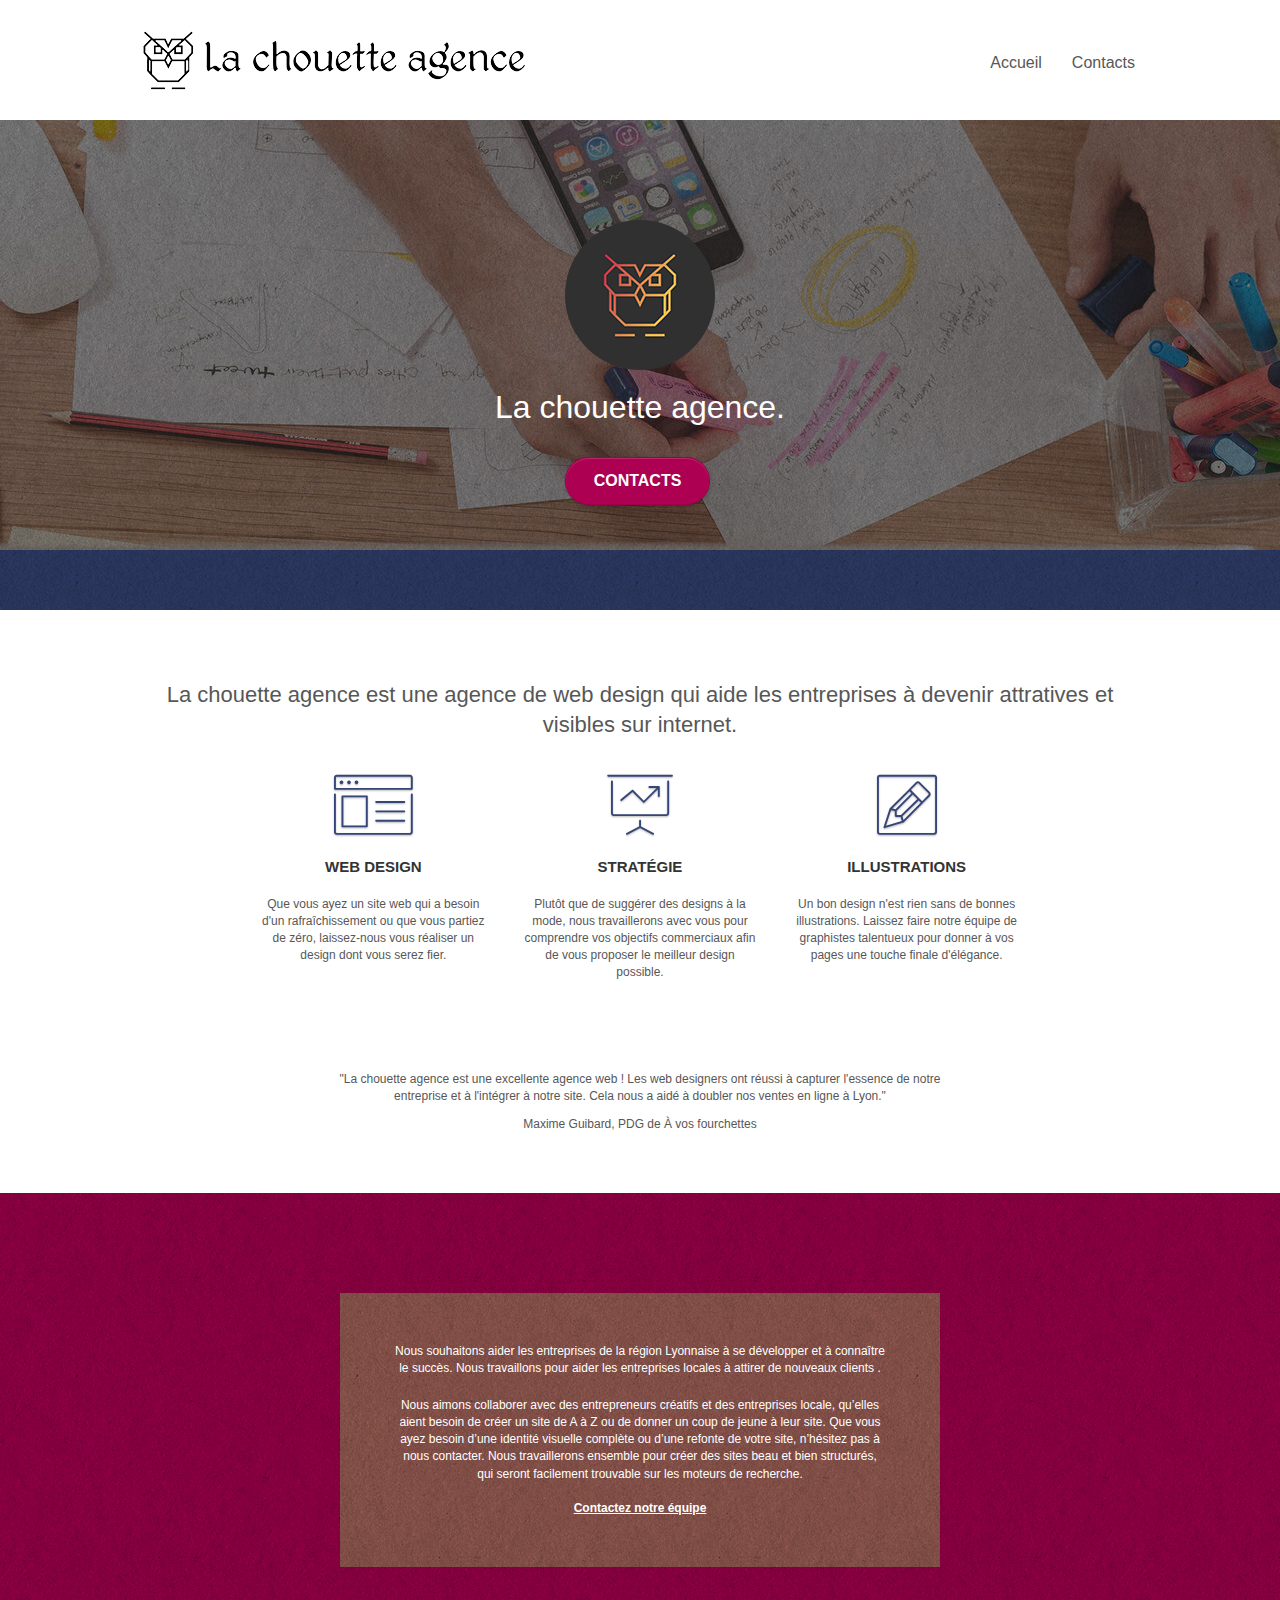
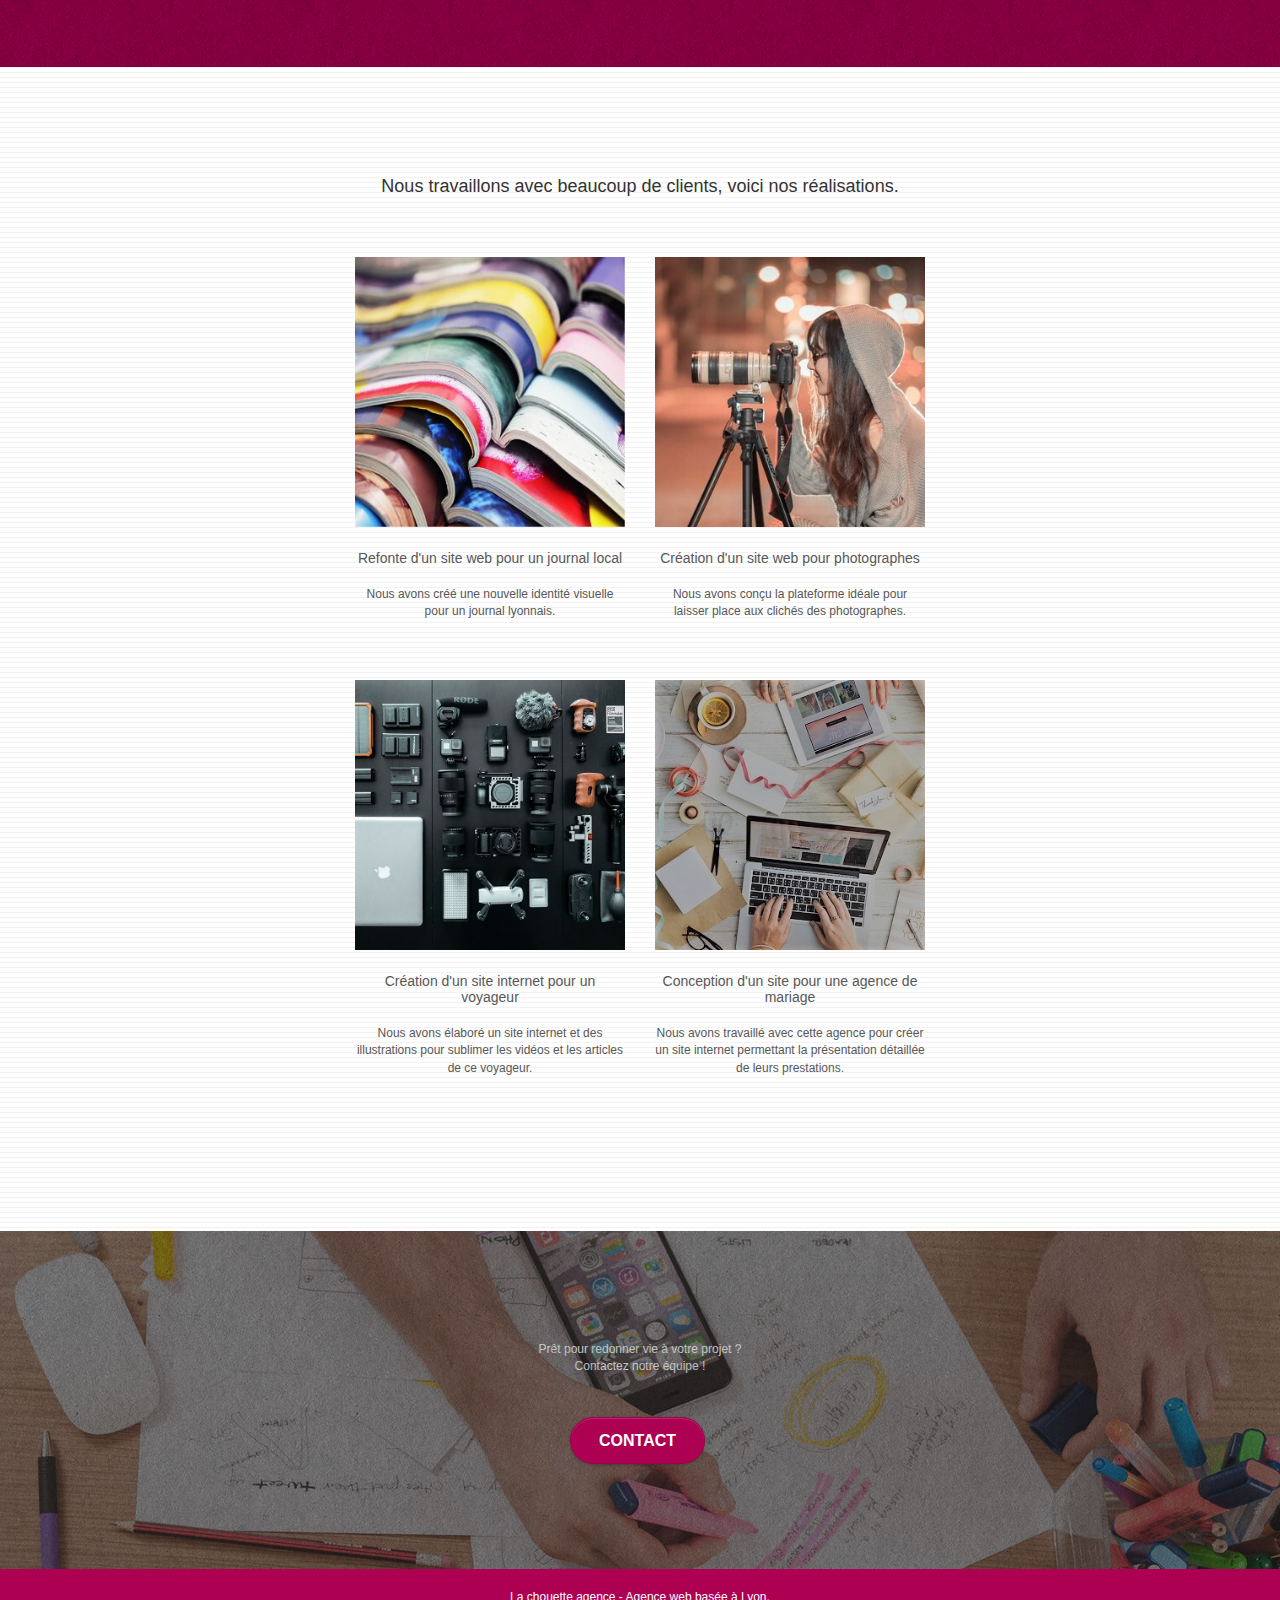
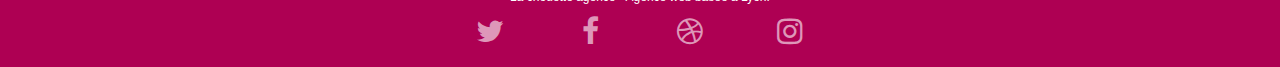
==== index.html @ a2ab17ca "Commit attribut role="button"" ====
<!doctype html>
<html lang="fr">
<head>
    <meta charset="utf-8">
    <meta name="description" content="La chouette agence est une agence de web design qui aide les entreprises à devenir attractives et visibles sur internet.">
    <meta name="viewport" content="width=device-width, initial-scale=1.0, viewport-fit=cover">
    <link rel="shortcut icon" type="image/png" href="favicon.jpg">
    <link rel="stylesheet" type="text/css" href="./css/bootstrap.css">
	<link rel="stylesheet" type="text/css" href="style.css">
	<link rel="stylesheet" type="text/css" href="./css/font-awesome.css">
	<link rel="stylesheet" type="text/css" href="./css/et-line.css">
    <title>La chouette agence</title>
</head>
<body>
<!-- Principal conteneur -->
<main class="page-container">
    
<!-- bloc-0 -->
<header class="bloc bgc-white l-bloc " id="bloc-0">
	<div class="container bloc-sm">

		<nav class="navbar row">
			<div class="navbar-header">
				<a class="navbar-brand" title="La chouette agence" href="index.html"><img src="img/la-chouette-agence.png" alt="Logo La chouette agence"/></a>
				<button id="nav-toggle" type="button" class="ui-navbar-toggle navbar-toggle" data-toggle="collapse" data-target=".navbar-1">
					<span class="sr-only">Toggle navigation</span><span class="icon-bar"></span><span class="icon-bar"></span><span class="icon-bar"></span>
				</button>
			</div>
			<div role="button" class="collapse navbar-collapse navbar-1 special-dropdown-nav">
				<ul class="site-navigation nav navbar-nav">
					<li>
						<a href="index.html">Accueil</a>
					</li>
					<li>
					</li>
					<li>
						<a href="page2.html">Contacts</a>
					</li>
				</ul>
			</div>
		</nav>
	</div>
</header>
<!-- bloc-0 END -->

<!-- bloc-1-presentation -->
<div class="bloc bgc-dark-slate-blue bg-banniere d-bloc bg-t-edge bloc-bg-texture texture-paper b-parallax" id="bloc-1-hero">
	<div class="container bloc-lg">
		<div class="row tight-width-whitespace">
			<div class="col-sm-12">
				<img src="img/logo.png" class="center-block image-resize-mode" alt="Logo coloré de la chouette agence"/>
				<h1 class="text-center hero-bloc-text tc-white">
					La chouette agence.
				</h1>
				<div class="text-center">
					<a href="page2.html" class="btn btn-lg btn-clean btn-rd cta-hero btn-atomic-tangerine" id="cta-hero">Contacts</a>
				</div>
			</div>
		</div>
	</div>
</div>
<!-- bloc-1-presentation END -->

<!-- bloc-2-services -->
<div class="bloc bgc-white l-bloc" id="bloc-2-services">
	<div class="container bloc-md">
		<div class="row">
			<div class="col-sm-12 text-center">
				<h2>La chouette agence est une agence de web design qui aide les entreprises à devenir attratives et visibles sur internet.</h2>
			</div>
		</div>
		<div class="row voffset-lg med-width-whitespace">
			<div class="col-sm-4">
				<div class="text-center">
					<span class="et-icon-browser sm-shadow icon-dark-slate-blue icons icon-lg"></span>
				</div>
				<h3 class="mg-md text-center">
					Web design
				</h3>
				<p class="text-center ">
					Que vous ayez un site web qui a besoin d'un rafraîchissement ou que vous partiez de zéro, laissez-nous vous réaliser un design dont vous serez fier.
				</p>
			</div>
			<div class="col-sm-4">
				<div class="text-center">
					<span class="et-icon-presentation sm-shadow icon-dark-slate-blue icons icon-lg"></span>
				</div>
				<h3 class="mg-md text-center">
					Stratégie
				</h3>
				<p class="text-center ">
					Plutôt que de suggérer des designs à la mode, nous travaillerons avec vous pour comprendre vos objectifs commerciaux afin de vous proposer le meilleur design possible.<br>
				</p>
			</div>
			<div class="col-sm-4">
				<div class="text-center">
					<span class="et-icon-edit sm-shadow icon-dark-slate-blue icons icon-lg"></span>
				</div>
				<h3 class="mg-md text-center">
					Illustrations
				</h3>
				<p class="text-center ">
					Un bon design n'est rien sans de bonnes illustrations. Laissez faire notre équipe de graphistes talentueux pour donner à vos pages une touche finale d'élégance.
				</p>
			</div>
		</div>
		<div class="row voffset-lg voffset">
			<div class="col-xs-12 col-md-8 col-md-offset-2 text-center">
				<p class="citation">"La chouette agence est une excellente agence web ! Les web designers ont réussi à capturer l'essence de notre entreprise et à l'intégrer à notre site. Cela nous a aidé à doubler nos ventes en ligne à Lyon."</p>
				<p>Maxime Guibard, PDG de À vos fourchettes</p>

			</div>
		</div>
	</div>
</div>
<!-- bloc-2-services END -->

<!-- bloc-3-what-i-do -->
<div class="bloc tc-white bgc-atomic-tangerine bg-presentation d-bloc bloc-bg-texture texture-paper b-parallax" id="bloc-3-what-i-do">
	<div class="container bloc-lg">
		<div class="row tight-width-whitespace black-background">
			<div class="col-sm-12">
				<p class="mg-md text-center tc-white">
					Nous souhaitons aider les entreprises de la région Lyonnaise à se développer et à connaître le succès. Nous travaillons pour aider les entreprises locales à attirer de nouveaux clients .<br>
				</p>
				<p class="text-center white">
					Nous aimons collaborer avec des entrepreneurs créatifs et des entreprises locale, qu’elles aient besoin de créer un site de A à Z ou de donner un coup de jeune à leur site. Que vous ayez besoin d’une identité visuelle complète ou d’une refonte de votre site, n’hésitez pas à nous contacter. Nous travaillerons ensemble pour créer des sites beau et bien structurés, qui seront facilement trouvable sur les moteurs de recherche. <br><br><a class="ltc-white bold-link" href="page2.html">Contactez notre équipe</a><br>
				</p>
			</div>
		</div>
	</div>
</div>
<!-- bloc-3-what-i-do END -->

<!-- bloc-4-portfolio -->
<div class="bloc bgc-white bg-lines-h2-bg bg-repeat l-bloc" id="bloc-4-portfolio">
	<div class="container bloc-lg">
		<div class="row">
			<div class="col-sm-12 text-center">
				<h4>Nous travaillons avec beaucoup de clients, voici nos réalisations.</h4>
			</div>
		</div>
		<div class="row tight-width-whitespace portfolio-row">
			<div class="col-sm-6">
				<a href="#" data-lightbox="img/1.jpg" data-gallery-id="gallery-1" data-caption="Refonte d'un site web pour un journal local" data-frame="snapshot-lb"><img src="img/1.jpg" alt="Livres les uns sur les autres" class="img-responsive portfolio-thumb" /></a>
				<h5 class="mg-md text-center">
					Refonte d'un site web pour un journal local
				</h5>
				<p class="text-center">
					Nous avons créé une nouvelle identité visuelle pour un journal lyonnais.
				</p>
			</div>
			<div class="col-sm-6">
				<a href="#" data-lightbox="img/2.jpg" data-gallery-id="gallery-1" data-caption="Création d'un site web pour photographes" data-frame="snapshot-lb"><img src="img/2.jpg" class="img-responsive portfolio-thumb" alt="Femme qui photograpie avec un appareil photo à pied" /></a>
				<h5 class="mg-md text-center">
					Création d'un site web pour photographes
				</h5>
				<p class="text-center">
					Nous avons conçu la plateforme idéale pour laisser place aux clichés des photographes.
				</p>
			</div>
		</div>
		<div class="row tight-width-whitespace portfolio-row">
			<div class="col-sm-6">
				<a href="#" data-lightbox="img/3.jpg" data-gallery-id="gallery-1" data-caption="Création d'un site internet pour un voyageur" data-frame="snapshot-lb"><img src="img/3.jpg" class="img-responsive portfolio-thumb" alt="Divers appareils numériques pour la photograpie et la vidéo"/></a>
				<h5 class="mg-md text-center">
					Création d'un site internet pour un voyageur
				</h5>
				<p class="text-center">
					Nous avons élaboré un site internet et des illustrations pour sublimer les vidéos et les articles de ce voyageur.
				</p>
			</div>
			<div class="col-sm-6">
				<a href="#" data-lightbox="img/4.jpg" data-gallery-id="gallery-1" data-caption="Conception d'un site pour une agence de mariage" data-frame="snapshot-lb"><img src="img/4.jpg" class="img-responsive portfolio-thumb" alt="Personnes qui réalise un site sur un ordinateur pour une agence de mariage" /></a>
				<h5 class="mg-md text-center">
					Conception d'un site pour une agence de mariage
				</h5>
				<p class="text-center">
					Nous avons travaillé avec cette agence pour créer un site internet permettant la présentation détaillée de leurs prestations.
				</p>
			</div>
		</div>
	</div>
</div>
<!-- bloc-4-portfolio END -->

<!-- bloc-5-cta -->
<div role="button" class="bloc bgc-dark-slate-blue bg-banniere d-bloc bloc-bg-texture texture-paper" id="bloc-5-cta">
	<div class="container bloc-lg">
		<div class="row">
			<p class="mg-md text-center tc-white">
				Prêt pour redonner vie à votre projet ?<br>Contactez notre équipe !
			</p>
			<div class="col-sm-12 text-center">
				<a href="page2.html" class="btn btn-atomic-tangerine btn-clean btn-rd btn-lg cta-hero">Contact</a>
			</div>
		</div>
	</div>
</div>
<!-- bloc-5-cta END -->

<!-- Footer - bloc-8 -->
<footer class="bloc bgc-atomic-tangerine d-bloc" id="bloc-8">
	<div class="container bloc-sm">
		<div class="row">
			<div class="col-sm-12">
				<p class="text-center white">
					La chouette agence - Agence web basée à Lyon.<br>
				</p>
				<div class="row row-no-gutters social">
					<div class="col-sm-3">
						<div class="text-center">
							<a title="twitter" class="social" href="index.html"><span class="fa fa-twitter icon-md"></span></a>
						</div>
					</div>
					<div class="col-sm-3">
						<div class="text-center">
							<a title="Facebook" class="social" href="index.html"><span class="fa fa-facebook icon-md"></span></a>
						</div>
					</div>
					<div class="col-sm-3">
						<div class="text-center">
							<a title="Dribbble" class="social" href="index.html"><span class="fa fa-dribbble icon-md"></span></a>
						</div>
					</div>
					<div class="col-sm-3">
						<div class="text-center">
							<a title="Instagram" class="social" href="index.html"><span class="fa fa-instagram icon-md"></span></a>
						</div>
					</div>
				</div>
			</div>
		</div>
	</div>
</footer>
<!-- Footer - bloc-8 END -->

</main>
<!-- Principal conteneur END -->
	<script src="./js/jquery-2.1.0.js"></script>
	<script src="./js/bootstrap.js"></script>
	<script src="./js/blocs.js"></script>
	<script src="./js/jquery.touchSwipe.js" defer></script>
	<script src="./js/gmaps.js"></script>    

</body>


</html>
---- style.css ----
body {
    margin: 0;
    padding: 0;
    background: #FFF;
    overflow-x: hidden;
    -webkit-font-smoothing: antialiased;
    -moz-osx-font-smoothing: grayscale;
}

a,
button {
    transition: all .3s ease-in-out;
    outline: none!important;
}

a:hover {
    text-decoration: none;
    cursor: pointer;
}

#page-loading-blocs-notifaction {
    position: fixed;
    top: 0;
    bottom: 0;
    width: 100%;
    z-index: 100000;
    background: #FFFFFF url("img/pageload-spinner.gif") no-repeat center center;
}

.bloc {
    width: 100%;
    clear: both;
    background: 50% 50% no-repeat;
    padding: 0 50px;
    -webkit-background-size: cover;
    -moz-background-size: cover;
    -o-background-size: cover;
    background-size: cover;
    position: relative;
}

.bloc .container {
    padding-left: 0;
    padding-right: 0;
}

.bloc-lg {
    padding: 100px 50px;
}

.bloc-md {
    padding: 50px;
}

.bloc-sm {
    padding: 20px 50px;
}

.bg-center,
.bg-l-edge,
.bg-r-edge,
.bg-t-edge,
.bg-b-edge,
.bg-tl-edge,
.bg-bl-edge,
.bg-tr-edge,
.bg-br-edge,
.bg-repeat {
    -webkit-background-size: auto!important;
    -moz-background-size: auto!important;
    -o-background-size: auto!important;
    background-size: auto!important;
}

.bg-repeat {
    background: repeat;
}

.bg-t-edge {
    background: top no-repeat;
}

.bloc-bg-texture::before {
    content: "";
    background-size: 2px 2px;
    position: absolute;
    top: 0;
    bottom: 0;
    left: 0;
    right: 0;
}

.texture-paper::before {
    background: url("img/texture-paper.png");
    background-size: 280px 280px;
}

.b-parallax {
    background-attachment: fixed;
}

.d-bloc {
    color: rgba(255, 255, 255, .7);
}

.d-bloc button:hover {
    color: rgba(255, 255, 255, .9);
}

.d-bloc .icon-round,
.d-bloc .icon-square,
.d-bloc .icon-rounded,
.d-bloc .icon-semi-rounded-a,
.d-bloc .icon-semi-rounded-b {
    border-color: rgba(255, 255, 255, .9);
}

.d-bloc .divider-h span {
    border-color: rgba(255, 255, 255, .2);
}

.d-bloc .a-btn,
.d-bloc .navbar a,
.d-bloc .navbar-brand,
.d-bloc a .icon-sm,
.d-bloc a .icon-md,
.d-bloc a .icon-lg,
.d-bloc a .icon-xl,
.d-bloc h1 a,
.d-bloc h2 a,
.d-bloc h3 a,
.d-bloc h4 a,
.d-bloc h5 a,
.d-bloc h6 a,
.d-bloc p a {
    color: rgba(255, 255, 255, .6);
}

.d-bloc .a-btn:hover,
.d-bloc .navbar a:hover,
.d-bloc .navbar-brand:hover,
.d-bloc a:hover .icon-sm,
.d-bloc a:hover .icon-md,
.d-bloc a:hover .icon-lg,
.d-bloc a:hover .icon-xl,
.d-bloc h1 a:hover,
.d-bloc h2 a:hover,
.d-bloc h3 a:hover,
.d-bloc h4 a:hover,
.d-bloc h5 a:hover,
.d-bloc h6 a:hover,
.d-bloc p a:hover {
    color: rgba(255, 255, 255, 1);
}

.d-bloc .navbar-toggle .icon-bar {
    background: rgba(255, 255, 255, 1);
}

.d-bloc .btn-wire,
.d-bloc .btn-wire:hover {
    color: rgba(255, 255, 255, 1);
    border-color: rgba(255, 255, 255, 1);
}

.d-bloc .panel {
    color: rgba(0, 0, 0, .5);
}

.d-bloc .panel button:hover {
    color: rgba(0, 0, 0, .7);
}

.d-bloc .panel icon {
    border-color: rgba(0, 0, 0, .7);
}

.d-bloc .panel .divider-h span {
    border-color: rgba(0, 0, 0, .1);
}

.d-bloc .panel .a-btn {
    color: rgba(0, 0, 0, .6);
}

.d-bloc .panel .a-btn:hover {
    color: rgba(0, 0, 0, 1);
}

.d-bloc .panel .btn-wire,
.d-bloc .panel .btn-wire:hover {
    color: rgba(0, 0, 0, .7);
    border-color: rgba(0, 0, 0, .3);
}

.d-bloc .panel,
.l-bloc {
    color: rgba(0, 0, 0, .5);
}

.d-bloc .panel button:hover,
.l-bloc button:hover {
    color: rgba(0, 0, 0, .7);
}

.l-bloc .icon-round,
.l-bloc .icon-square,
.l-bloc .icon-rounded,
.l-bloc .icon-semi-rounded-a,
.l-bloc .icon-semi-rounded-b {
    border-color: rgba(0, 0, 0, .7);
}

.d-bloc .panel .divider-h span,
.l-bloc .divider-h span {
    border-color: rgba(0, 0, 0, .1);
}

.d-bloc .panel .a-btn,
.l-bloc .a-btn,
.l-bloc .navbar a,
.l-bloc .navbar-brand,
.l-bloc a .icon-sm,
.l-bloc a .icon-md,
.l-bloc a .icon-lg,
.l-bloc a .icon-xl,
.l-bloc h1 a,
.l-bloc h2 a,
.l-bloc h3 a,
.l-bloc h4 a,
.l-bloc h5 a,
.l-bloc h6 a,
.l-bloc p a {
    color: rgba(0, 0, 0, .6);
}

.d-bloc .panel .a-btn:hover,
.l-bloc .a-btn:hover,
.l-bloc .navbar a:hover,
.l-bloc .navbar-brand:hover,
.l-bloc a:hover .icon-sm,
.l-bloc a:hover .icon-md,
.l-bloc a:hover .icon-lg,
.l-bloc a:hover .icon-xl,
.l-bloc h1 a:hover,
.l-bloc h2 a:hover,
.l-bloc h3 a:hover,
.l-bloc h4 a:hover,
.l-bloc h5 a:hover,
.l-bloc h6 a:hover,
.l-bloc p a:hover {
    color: rgba(0, 0, 0, 1);
}

.l-bloc .navbar-toggle .icon-bar {
    color: rgba(0, 0, 0, .6);
}

.d-bloc .panel .btn-wire,
.d-bloc .panel .btn-wire:hover,
.l-bloc .btn-wire,
.l-bloc .btn-wire:hover {
    color: rgba(0, 0, 0, .7);
    border-color: rgba(0, 0, 0, .3);
}

.voffset {
    margin-top: 30px;
}

.voffset-lg {
    margin-top: 80px;
}

.row-no-gutters {
    margin-right: 0;
    margin-left: 0;
}

.row.row-no-gutters > [class^="col-"],
.row.row-no-gutters > [class*=" col-"] {
    padding-right: 0;
    padding-left: 0;
}

#bloc-1-hero h1 {
    font-size: 32px;
}

.navbar {
    margin-bottom: 0;
    z-index: 1;
}

.navbar-brand {
    height: auto;
    padding: 3px 15px;
    font-size: 25px;
    font-weight: normal;
    font-weight: 600;
    line-height: 44px;
}

.navbar-brand img {
    max-height: 200px;
    margin: 0 5px 0 0;
    display: inline;
}

.navbar-brand img[src$=svg] {
    min-width: 100px;
}

.nav-center .navbar-brand img {
    margin: 0;
}

.navbar .nav {
    padding-top: 2px;
    margin-right: -16px;
    float: right;
    z-index: 1;
}

.nav > li {
    float: left;
    margin-top: 4px;
    font-size: 16px;
}

.navbar-nav .open .dropdown-menu > li > a {
    text-align: inherit;
}

.nav > li a:hover,
.nav > li a:focus {
    background: transparent;
}

.navbar-toggle {
    margin: 10px 10px 0 0;
    border: 0px;
}

.navbar-toggle:hover {
    background: transparent!important;
}

.navbar-toggle .icon-bar {
    background-color: rgba(0, 0, 0, .5);
    width: 26px;
}

.nav-invert .navbar .nav {
    float: left;
}

.nav-invert .navbar-header,
.nav-invert .navbar-brand {
    float: right;
    position: relative;
    z-index: 2;
}

@media (min-width: 768px) {
    .site-navigation {
        position: absolute;
        top: 50%;
        right: 20px;
        transform: translate(0, -50%);
        -webkit-transform: translateY(-50%);
    }
    .nav > li .dropdown-menu a,
    .nav > li .dropdown-menu a:hover {
        color: #484848;
    }
    .nav-invert .site-navigation {
        left: 0;
        right: 0;
    }
    .nav-center {
        text-align: center;
    }
    .nav-center .navbar-header {
        width: 100%;
    }
    .nav-center .navbar-header,
    .nav-center .navbar-brand,
    .nav-center .nav > li {
        float: none;
        display: inline-block;
    }
    .nav-center .site-navigation {
        position: relative;
        width: 100%;
        right: 0;
        margin-right: 0px;
        margin-top: 20px;
    }
    .nav-center.mini-nav .navbar-toggle {
        float: none;
        margin: 10px auto 0;
    }
}

.nav > li > .dropdown a {
    background: none!important;
    display: block;
    padding: 14px 15px;
}

nav .caret {
    margin: 0 5px;
}

.dropdown-menu .dropdown-menu {
    top: -8px;
    left: 100%;
}

.dropdown-menu .dropmenu-flow-right {
    top: 100%;
    left: 0;
    margin-left: -1px;
    border-top-left-radius: 0;
    border-top-right-radius: 0;
}

.dropdown-menu .dropdown span {
    border: 4px solid black;
    border-top-color: transparent;
    border-right-color: transparent;
    border-bottom-color: transparent;
    margin: 6px -5px 0 0!important;
    float: right;
}

.mg-md {
    margin-top: 10px;
    margin-bottom: 20px;
}

.mg-lg {
    margin-top: 10px;
    margin-bottom: 40px;
}

.btn {
    margin: 0 5px 5px 0;
}

.btn.pull-right {
    margin: 0 0 5px 5px;
}

.btn-d,
.btn-d:hover,
.btn-d:focus {
    color: #FFF;
    background: rgba(0, 0, 0, .3);
}

button {
    outline: none!important;
}

.btn-rd {
    border-radius: 40px;
}

.btn-clean {
    border: 1px solid rgba(0, 0, 0, .08);
    border-bottom-color: rgba(0, 0, 0, .1);
    text-shadow: 0 1px 0 rgba(0, 0, 1, .1);
    box-shadow: 0 1px 3px rgba(0, 0, 1, .25), inset 0 1px 0 0 rgba(255, 255, 255, .15);
}

.icon-md {
    font-size: 30px!important;
}

.icon-lg {
    font-size: 60px!important;
}

.sm-shadow {
    text-shadow: 0 1px 2px rgba(0, 0, 0, .3);
}

.panel-sq,
.panel-sq .panel-heading,
.panel-sq .panel-footer {
    border-radius: 0;
}

.panel-rd {
    border-radius: 30px;
}

.panel-rd .panel-heading {
    border-radius: 29px 29px 0 0;
}

.panel-rd .panel-footer {
    border-radius: 0 0 29px 29px;
}

.form-control {
    border-color: rgba(0, 0, 0, .1);
    box-shadow: none;
}

.scrollToTop {
    width: 40px;
    height: 40px;
    position: fixed;
    bottom: 20px;
    right: 20px;
    opacity: 0;
    z-index: 500;
    transition: all .3s ease-in-out;
}

.scrollToTop span {
    margin-top: 6px;
}

.showScrollTop {
    font-size: 14px;
    opacity: 1;
}

a[data-lightbox] {
    position: relative;
    display: block;
    text-align: center;
}

a[data-lightbox]:hover::before {
    content: "+";
    font-family: "HelveticaNeue-Light", "Helvetica Neue Light", "Helvetica Neue", Helvetica, Arial;
    font-display: swap;
    font-size: 32px;
    width: 50px;
    height: 50px;
    margin-left: -25px;
    border-radius: 50%;
    background: rgba(0, 0, 0, .6);
    color: #FFF;
    font-weight: 100;
    z-index: 1;
    position: absolute;
    top: 50%;
    transform: translateY(-50%);
    -webkit-transform: translateY(-50%);
}

a[data-lightbox]:hover img {
    opacity: 0.6;
    -webkit-animation-fill-mode: none;
    animation-fill-mode: none;
}

#lightbox-modal {
    display: flex;
    align-items: center;
}

#lightbox-modal .modal-dialog {
    width: 90%;
    max-width: 900px;
    margin: 0 auto 0;
}

#lightbox-modal .modal-dialog img {
    max-height: 90vh;
    margin: 0 auto;
}

.lightbox-caption {
    padding: 20px;
    color: #FFF;
    background: rgba(0, 0, 0, .5);
    position: absolute;
    left: 15px;
    right: 15px;
    bottom: 5px;
}

.close-lightbox {
    color: #FFF;
    font-size: 30px;
    position: absolute;
    top: 20px;
    right: 20px;
    z-index: 20;
    background: rgba(0, 0, 0, .5);
    border: none;
    line-height: 30px;
    padding: 0 9px 5px;
    opacity: 0.3;
}

.close-lightbox:hover,
.next-lightbox:hover,
.prev-lightbox:hover {
    opacity: 1.0;
    color: #FFF;
}

.next-lightbox,
.prev-lightbox {
    font-size: 20px;
    color: rgba(255, 255, 255, .9);
    background: rgba(0, 0, 0, .5);
    transition: all .2s ease-in-out;
    position: absolute;
    top: 45%;
    z-index: 1;
    opacity: 0.4;
}

.next-lightbox {
    padding: 6px 8px 1px 13px;
    right: 25px;
}

.prev-lightbox {
    padding: 6px 13px 1px 10px;
    left: 25px;
}

.snapshot-lb .modal-body {
    padding-bottom: 45px;
}

.snapshot-lb .lightbox-caption {
    padding: 0;
    color: rgba(0, 0, 0, .5);
    background: none;
}

h1,
h2,
h3,
h4,
h5,
h6,
p,
label,
.btn,
a {
    font-family: "helvetica";
    font-display: swap;
    font-weight: 400;
    color: #575757!important;
}

.container {
    max-width: 1000px;
}

.hero-bloc-text {
    font-size: 38px;
}

.hero-bloc-text-sub {
    font-size: 36px;
}

.statement-bloc-text {
    line-height: 26px;
    font-style: italic;
    font-size: 20px;
    text-align: center;
    font-weight: lighter;
    max-width: 520px;
    margin: auto auto auto auto;
}

p {
    font-size: 12px;
}

.tight-width-whitespace {
    max-width: 600px;
    margin: auto auto auto auto;
}

.h1 {
    font-size: 20px;
    font-family: "Open Sans";
    font-display: swap;
}

.cta-hero {
    margin-top: 22px;
    color: #FFFFFF!important;
    text-transform: uppercase;
    padding: 12px 28px 12px 28px;
    font-size: 16px;
    font-weight: 700;
}

.social {
    max-width: 400px;
    margin: auto;
}

h2 {
    font-size: 22px;
    line-height: 1.4em;
}

h3 {
    font-size: 15px;
    text-transform: uppercase;
    font-weight: 700;
    color: #333333!important;
}

.med-width-whitespace {
    max-width: 800px;
    margin: auto auto auto auto;
    box-shadow: 0px 0px 0px #000000;
}

h1 {
    color: #333333!important;
}

h4 {
    color: #333333!important;
}

.icons {
    margin-bottom: 14px;
    margin-top: 24px;
}

.white {
    color: #FFFFFF!important;
}

.portfolio-thumb {
    margin-bottom: 24px;
}

.portfolio-row {
    margin-bottom: 44px;
    margin-top: 50px;
}

.avatar {
    box-shadow: 0px 4px 9px rgba(0, 0, 0, 0.3);
}

.black-background {
    background-color: rgba(165, 147, 99, 0.7);
    padding: 40px 40px 40px 40px;
}

.bold-link {
    font-weight: 900;
    text-decoration: underline!important;
}

.bgc-white {
    background-color: #FFFFFF;
}

.bgc-dark-slate-blue {
    background-color: #364577;
}

.bgc-atomic-tangerine {
    background-color: #AE0053;
}

.tc-white {
    color: #FFFFFF!important;
}

.btn-atomic-tangerine {
    background: #AE0053;
    color: #FFFFFF!important;
}

.btn-atomic-tangerine:hover {
    background: #83003F!important;
    color: #FFFFFF!important;
}

.ltc-white {
    color: #FFFFFF!important;
}

.ltc-white:hover {
    color: #cccccc!important;
}

.ltc-atomic-tangerine {
    color: #F3976C!important;
}

.ltc-atomic-tangerine:hover {
    color: #c27956!important;
}

.icon-dark-slate-blue {
    color: #364577!important;
    border-color: #364577!important;
}

.bg-dots-bg {
    background-image: url("img/dots-bg.png");
}

.bg-lines-h2-bg {
    background-image: url("img/lines-h2-bg.png");
}

.bg-banniere {
    background-image: url("img/la-chouette-agence-banniere.jpg");
}

.bg-presentation {
    background-image: url("img/image-de-presentation.jpg");
}

@media (max-width: 1024px) {
    .bloc {
        padding-left: 20px;
        padding-right: 20px;
    }
    .bloc.full-width-bloc,
    .bloc-tile-2.full-width-bloc .container,
    .bloc-tile-3.full-width-bloc .container,
    .bloc-tile-4.full-width-bloc .container {
        padding-left: 0;
        padding-right: 0;
    }
}

@media (max-width: 992px) and (min-width: 768px) {
    .navbar .nav {
        max-width: 80%
    }
    .nav-center.navbar .nav {
        max-width: 100%
    }
}

@media only screen and (min-device-width: 768px) and (max-device-width: 1024px) and (orientation: landscape) {
    .b-parallax {
        background-attachment: scroll;
    }
}

@media only screen and (min-device-width: 1024px) and (max-device-width: 1366px) and (-webkit-min-device-pixel-ratio: 1.5) {
    .b-parallax {
        background-attachment: scroll;
    }
}

@media (max-width: 991px) {
    .container {
        width: 100%;
    }
    .b-parallax {
        background-attachment: scroll;
    }
    .page-container,
    #hero-bloc {
        overflow-x: hidden;
        position: relative;
    }
    .bloc {
        padding-left: constant(safe-area-inset-left);
        padding-right: constant(safe-area-inset-right);
    }
    .bloc-group,
    .bloc-group .bloc {
        display: block;
        width: 100%;
    }
    .bloc-fill-screen .fill-bloc-top-edge,
    .bloc-fill-screen .fill-bloc-bottom-edge {
        padding: 0 20px;
        padding-left: constant(safe-area-inset-left);
        padding-right: constant(safe-area-inset-right);
    }
}

@media (max-width: 767px) {
    .page-container {
        overflow-x: hidden;
        position: relative;
    }
    h1,
    h2,
    h3,
    h4,
    h5,
    h6,
    p,
    #disqus_thread {
        padding-left: 10px!important;
        padding-right: 10px!important;
    }
    .b-parallax {
        background-attachment: scroll;
    }
    .navbar .nav {
        padding-top: 0;
        border-top: 1px solid rgba(0, 0, 0, .2);
        float: none!important;
    }
    .navbar.row {
        margin-left: 0;
        margin-right: 0;
    }
    .site-navigation {
        position: inherit;
        transform: none;
        -webkit-transform: none;
        -ms-transform: none;
    }
    .nav > li {
        margin-top: 0;
        border-bottom: 1px solid rgba(0, 0, 0, .1);
        background: rgba(0, 0, 0, .05);
        text-align: left;
        padding-left: 15px;
        width: 100%;
    }
    .nav > li:hover {
        background: rgba(0, 0, 0, .08);
    }
    .dropdown .dropdown a .caret {
        float: none;
        margin: 5px 0 0 10px!important;
        border: 4px solid black;
        border-bottom-color: transparent;
        border-right-color: transparent;
        border-left-color: transparent;
    }
    #hero-bloc .navbar .nav {
        background: rgba(0, 0, 0, .8);
    }
    #hero-bloc .navbar .nav a {
        color: rgba(255, 255, 255, .6);
    }
    .hero {
        padding: 50px 0;
    }
    .hero-nav {
        left: -1px;
        right: -1px;
    }
    .navbar-collapse {
        padding: 0;
        overflow-x: hidden;
        -webkit-box-shadow: none;
        box-shadow: none;
    }
    .navbar-brand img {
        max-height: 40px;
        width: auto;
    }
    .nav-invert .navbar-header {
        float: none;
        width: 100%;
    }
    .nav-invert .navbar-toggle {
        float: left;
        margin-left: 10px;
    }
    .bloc {
        padding-left: 0;
        padding-right: 0;
    }
    .bloc-xxl,
    .bloc-xl,
    .bloc-lg {
        padding: 40px 0;
    }
    .bloc-sm,
    .bloc-md {
        padding-left: 0;
        padding-right: 0;
    }
    .bloc-tile-2 .container,
    .bloc-tile-3 .container,
    .bloc-tile-4 .container,
    .bloc-fill-screen .fill-bloc-top-edge,
    .bloc-fill-screen .fill-bloc-bottom-edge {
        padding-left: 0;
        padding-right: 0;
    }
    .a-block {
        padding: 0 10px;
    }
    .btn-dwn {
        display: none;
    }
    .voffset {
        margin-top: 5px;
    }
    .voffset-md {
        margin-top: 20px;
    }
    .voffset-lg {
        margin-top: 30px;
    }
    form {
        padding: 5px;
    }
    .close-lightbox {
        display: inline-block;
    }
    .blocsapp-device-iphone5 {
        background-size: 216px 425px;
        padding-top: 60px;
        width: 216px;
        height: 425px;
    }
    .blocsapp-device-iphone5 img {
        width: 180px;
        height: 320px;
    }
}

@media (max-width: 400px) {
    .bloc {
        padding-left: 0;
        padding-right: 0;
    }
}

@media (max-width: 767px) {
    .bloc-mob-center-text {
        text-align: center;
    }
}
---- css/et-line.css ----
@font-face {
    font-family: et-line;
    src: url(../fonts/et-line.eot);
    src: url(../fonts/et-line.eot?#iefix) format('embedded-opentype'), url(../fonts/et-line.woff) format('woff'), url(../fonts/et-line.ttf) format('truetype'), url(../fonts/et-line.svg#et-line) format('svg');
    font-weight: 400;
    font-style: normal
}

.et-icon-adjustments,
.et-icon-alarmclock,
.et-icon-anchor,
.et-icon-aperture,
.et-icon-attachment,
.et-icon-bargraph,
.et-icon-basket,
.et-icon-beaker,
.et-icon-bike,
.et-icon-book-open,
.et-icon-briefcase,
.et-icon-browser,
.et-icon-calendar,
.et-icon-camera,
.et-icon-caution,
.et-icon-chat,
.et-icon-circle-compass,
.et-icon-clipboard,
.et-icon-clock,
.et-icon-cloud,
.et-icon-compass,
.et-icon-desktop,
.et-icon-dial,
.et-icon-document,
.et-icon-documents,
.et-icon-download,
.et-icon-dribbble,
.et-icon-edit,
.et-icon-envelope,
.et-icon-expand,
.et-icon-facebook,
.et-icon-flag,
.et-icon-focus,
.et-icon-gears,
.et-icon-genius,
.et-icon-gift,
.et-icon-global,
.et-icon-globe,
.et-icon-googleplus,
.et-icon-grid,
.et-icon-happy,
.et-icon-hazardous,
.et-icon-heart,
.et-icon-hotairballoon,
.et-icon-hourglass,
.et-icon-key,
.et-icon-laptop,
.et-icon-layers,
.et-icon-lifesaver,
.et-icon-lightbulb,
.et-icon-linegraph,
.et-icon-linkedin,
.et-icon-lock,
.et-icon-magnifying-glass,
.et-icon-map,
.et-icon-map-pin,
.et-icon-megaphone,
.et-icon-mic,
.et-icon-mobile,
.et-icon-newspaper,
.et-icon-notebook,
.et-icon-paintbrush,
.et-icon-paperclip,
.et-icon-pencil,
.et-icon-phone,
.et-icon-picture,
.et-icon-pictures,
.et-icon-piechart,
.et-icon-presentation,
.et-icon-pricetags,
.et-icon-printer,
.et-icon-profile-female,
.et-icon-profile-male,
.et-icon-puzzle,
.et-icon-quote,
.et-icon-recycle,
.et-icon-refresh,
.et-icon-ribbon,
.et-icon-rss,
.et-icon-sad,
.et-icon-scissors,
.et-icon-scope,
.et-icon-search,
.et-icon-shield,
.et-icon-speedometer,
.et-icon-strategy,
.et-icon-streetsign,
.et-icon-tablet,
.et-icon-target,
.et-icon-telescope,
.et-icon-toolbox,
.et-icon-tools,
.et-icon-tools-2,
.et-icon-trophy,
.et-icon-tumblr,
.et-icon-twitter,
.et-icon-upload,
.et-icon-video,
.et-icon-wallet,
.et-icon-wine {
    font-family: et-line;
    speak: none;
    font-style: normal;
    font-weight: 400;
    font-variant: normal;
    text-transform: none;
    line-height: 1;
    -webkit-font-smoothing: antialiased;
    -moz-osx-font-smoothing: grayscale;
    display: inline-block
}

.et-icon-mobile:before {
    content: "\e000"
}

.et-icon-laptop:before {
    content: "\e001"
}

.et-icon-desktop:before {
    content: "\e002"
}

.et-icon-tablet:before {
    content: "\e003"
}

.et-icon-phone:before {
    content: "\e004"
}

.et-icon-document:before {
    content: "\e005"
}

.et-icon-documents:before {
    content: "\e006"
}

.et-icon-search:before {
    content: "\e007"
}

.et-icon-clipboard:before {
    content: "\e008"
}

.et-icon-newspaper:before {
    content: "\e009"
}

.et-icon-notebook:before {
    content: "\e00a"
}

.et-icon-book-open:before {
    content: "\e00b"
}

.et-icon-browser:before {
    content: "\e00c"
}

.et-icon-calendar:before {
    content: "\e00d"
}

.et-icon-presentation:before {
    content: "\e00e"
}

.et-icon-picture:before {
    content: "\e00f"
}

.et-icon-pictures:before {
    content: "\e010"
}

.et-icon-video:before {
    content: "\e011"
}

.et-icon-camera:before {
    content: "\e012"
}

.et-icon-printer:before {
    content: "\e013"
}

.et-icon-toolbox:before {
    content: "\e014"
}

.et-icon-briefcase:before {
    content: "\e015"
}

.et-icon-wallet:before {
    content: "\e016"
}

.et-icon-gift:before {
    content: "\e017"
}

.et-icon-bargraph:before {
    content: "\e018"
}

.et-icon-grid:before {
    content: "\e019"
}

.et-icon-expand:before {
    content: "\e01a"
}

.et-icon-focus:before {
    content: "\e01b"
}

.et-icon-edit:before {
    content: "\e01c"
}

.et-icon-adjustments:before {
    content: "\e01d"
}

.et-icon-ribbon:before {
    content: "\e01e"
}

.et-icon-hourglass:before {
    content: "\e01f"
}

.et-icon-lock:before {
    content: "\e020"
}

.et-icon-megaphone:before {
    content: "\e021"
}

.et-icon-shield:before {
    content: "\e022"
}

.et-icon-trophy:before {
    content: "\e023"
}

.et-icon-flag:before {
    content: "\e024"
}

.et-icon-map:before {
    content: "\e025"
}

.et-icon-puzzle:before {
    content: "\e026"
}

.et-icon-basket:before {
    content: "\e027"
}

.et-icon-envelope:before {
    content: "\e028"
}

.et-icon-streetsign:before {
    content: "\e029"
}

.et-icon-telescope:before {
    content: "\e02a"
}

.et-icon-gears:before {
    content: "\e02b"
}

.et-icon-key:before {
    content: "\e02c"
}

.et-icon-paperclip:before {
    content: "\e02d"
}

.et-icon-attachment:before {
    content: "\e02e"
}

.et-icon-pricetags:before {
    content: "\e02f"
}

.et-icon-lightbulb:before {
    content: "\e030"
}

.et-icon-layers:before {
    content: "\e031"
}

.et-icon-pencil:before {
    content: "\e032"
}

.et-icon-tools:before {
    content: "\e033"
}

.et-icon-tools-2:before {
    content: "\e034"
}

.et-icon-scissors:before {
    content: "\e035"
}

.et-icon-paintbrush:before {
    content: "\e036"
}

.et-icon-magnifying-glass:before {
    content: "\e037"
}

.et-icon-circle-compass:before {
    content: "\e038"
}

.et-icon-linegraph:before {
    content: "\e039"
}

.et-icon-mic:before {
    content: "\e03a"
}

.et-icon-strategy:before {
    content: "\e03b"
}

.et-icon-beaker:before {
    content: "\e03c"
}

.et-icon-caution:before {
    content: "\e03d"
}

.et-icon-recycle:before {
    content: "\e03e"
}

.et-icon-anchor:before {
    content: "\e03f"
}

.et-icon-profile-male:before {
    content: "\e040"
}

.et-icon-profile-female:before {
    content: "\e041"
}

.et-icon-bike:before {
    content: "\e042"
}

.et-icon-wine:before {
    content: "\e043"
}

.et-icon-hotairballoon:before {
    content: "\e044"
}

.et-icon-globe:before {
    content: "\e045"
}

.et-icon-genius:before {
    content: "\e046"
}

.et-icon-map-pin:before {
    content: "\e047"
}

.et-icon-dial:before {
    content: "\e048"
}

.et-icon-chat:before {
    content: "\e049"
}

.et-icon-heart:before {
    content: "\e04a"
}

.et-icon-cloud:before {
    content: "\e04b"
}

.et-icon-upload:before {
    content: "\e04c"
}

.et-icon-download:before {
    content: "\e04d"
}

.et-icon-target:before {
    content: "\e04e"
}

.et-icon-hazardous:before {
    content: "\e04f"
}

.et-icon-piechart:before {
    content: "\e050"
}

.et-icon-speedometer:before {
    content: "\e051"
}

.et-icon-global:before {
    content: "\e052"
}

.et-icon-compass:before {
    content: "\e053"
}

.et-icon-lifesaver:before {
    content: "\e054"
}

.et-icon-clock:before {
    content: "\e055"
}

.et-icon-aperture:before {
    content: "\e056"
}

.et-icon-quote:before {
    content: "\e057"
}

.et-icon-scope:before {
    content: "\e058"
}

.et-icon-alarmclock:before {
    content: "\e059"
}

.et-icon-refresh:before {
    content: "\e05a"
}

.et-icon-happy:before {
    content: "\e05b"
}

.et-icon-sad:before {
    content: "\e05c"
}

.et-icon-facebook:before {
    content: "\e05d"
}

.et-icon-twitter:before {
    content: "\e05e"
}

.et-icon-googleplus:before {
    content: "\e05f"
}

.et-icon-rss:before {
    content: "\e060"
}

.et-icon-tumblr:before {
    content: "\e061"
}

.et-icon-linkedin:before {
    content: "\e062"
}

.et-icon-dribbble:before {
    content: "\e063"
}
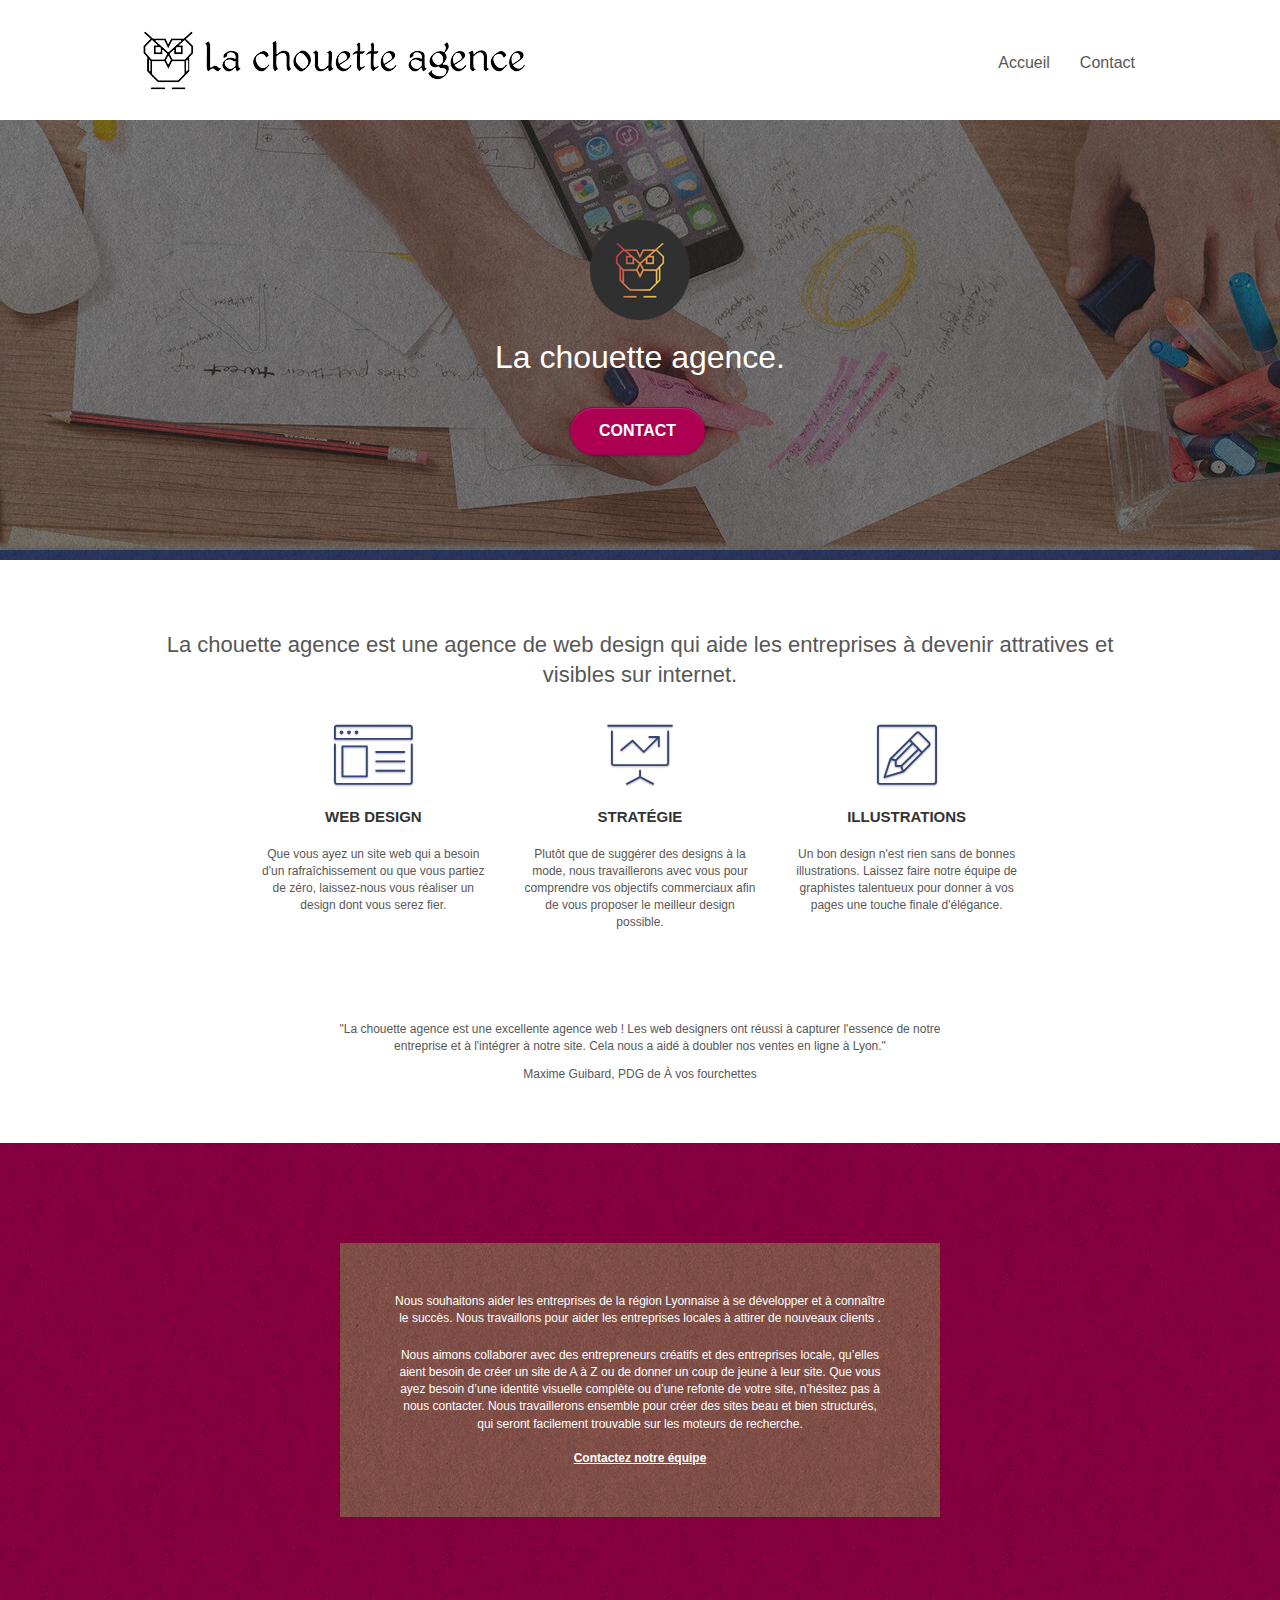
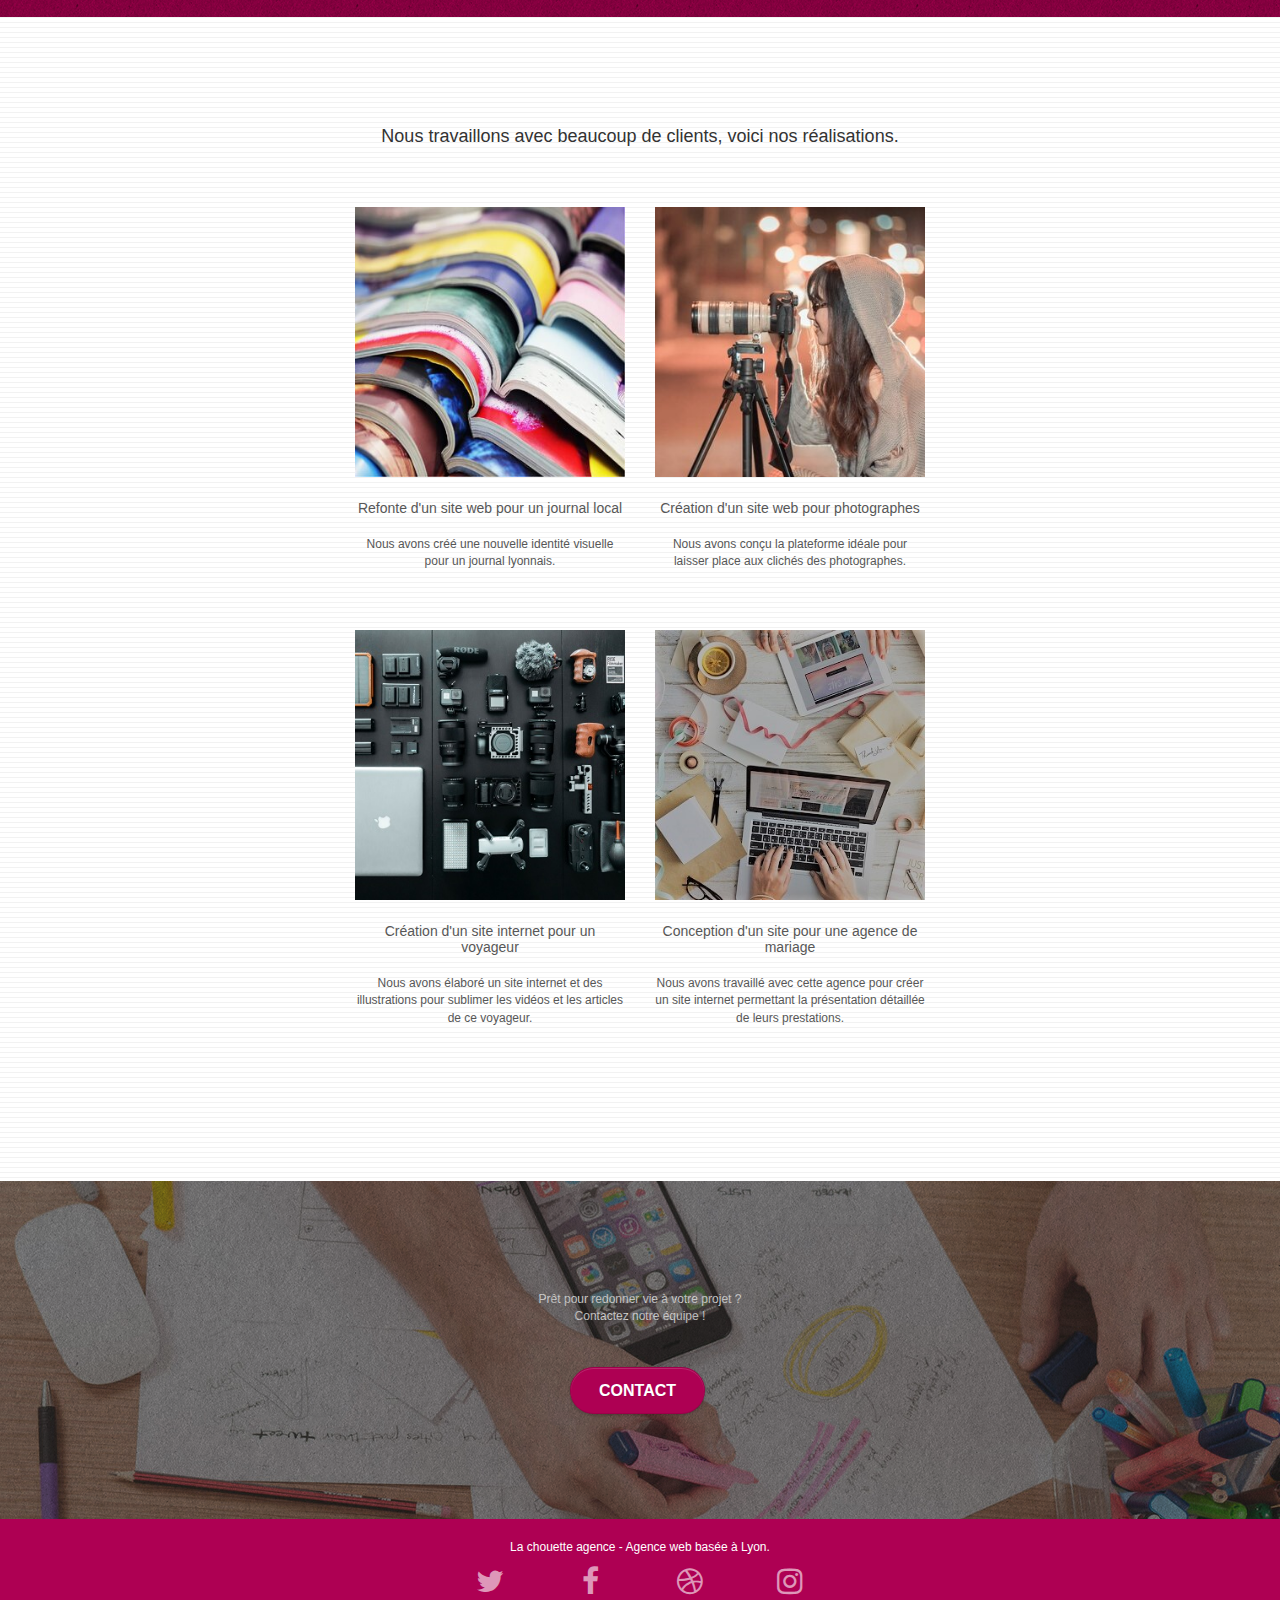
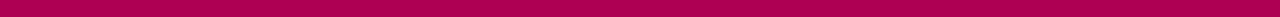
==== commit a2c56e94: "Commit Role="button" 7 Septembre" ====
--- a/index.html
+++ b/index.html
@@ -32,9 +32,7 @@
 						<a href="index.html">Accueil</a>
 					</li>
 					<li>
-					</li>
-					<li>
-						<a href="page2.html">Contacts</a>
+						<a href="page2.html">Contact</a>
 					</li>
 				</ul>
 			</div>
@@ -53,7 +51,7 @@
 					La chouette agence.
 				</h1>
 				<div class="text-center">
-					<a href="page2.html" class="btn btn-lg btn-clean btn-rd cta-hero btn-atomic-tangerine" id="cta-hero">Contacts</a>
+					<a role="button" href="page2.html" class="btn btn-lg btn-clean btn-rd cta-hero btn-atomic-tangerine" id="cta-hero">Contact</a>
 				</div>
 			</div>
 		</div>
@@ -185,14 +183,14 @@
 <!-- bloc-4-portfolio END -->
 
 <!-- bloc-5-cta -->
-<div role="button" class="bloc bgc-dark-slate-blue bg-banniere d-bloc bloc-bg-texture texture-paper" id="bloc-5-cta">
+<div class="bloc bgc-dark-slate-blue bg-banniere d-bloc bloc-bg-texture texture-paper" id="bloc-5-cta">
 	<div class="container bloc-lg">
 		<div class="row">
 			<p class="mg-md text-center tc-white">
 				Prêt pour redonner vie à votre projet ?<br>Contactez notre équipe !
 			</p>
 			<div class="col-sm-12 text-center">
-				<a href="page2.html" class="btn btn-atomic-tangerine btn-clean btn-rd btn-lg cta-hero">Contact</a>
+				<a role="button" href="page2.html" class="btn btn-atomic-tangerine btn-clean btn-rd btn-lg cta-hero">Contact</a>
 			</div>
 		</div>
 	</div>
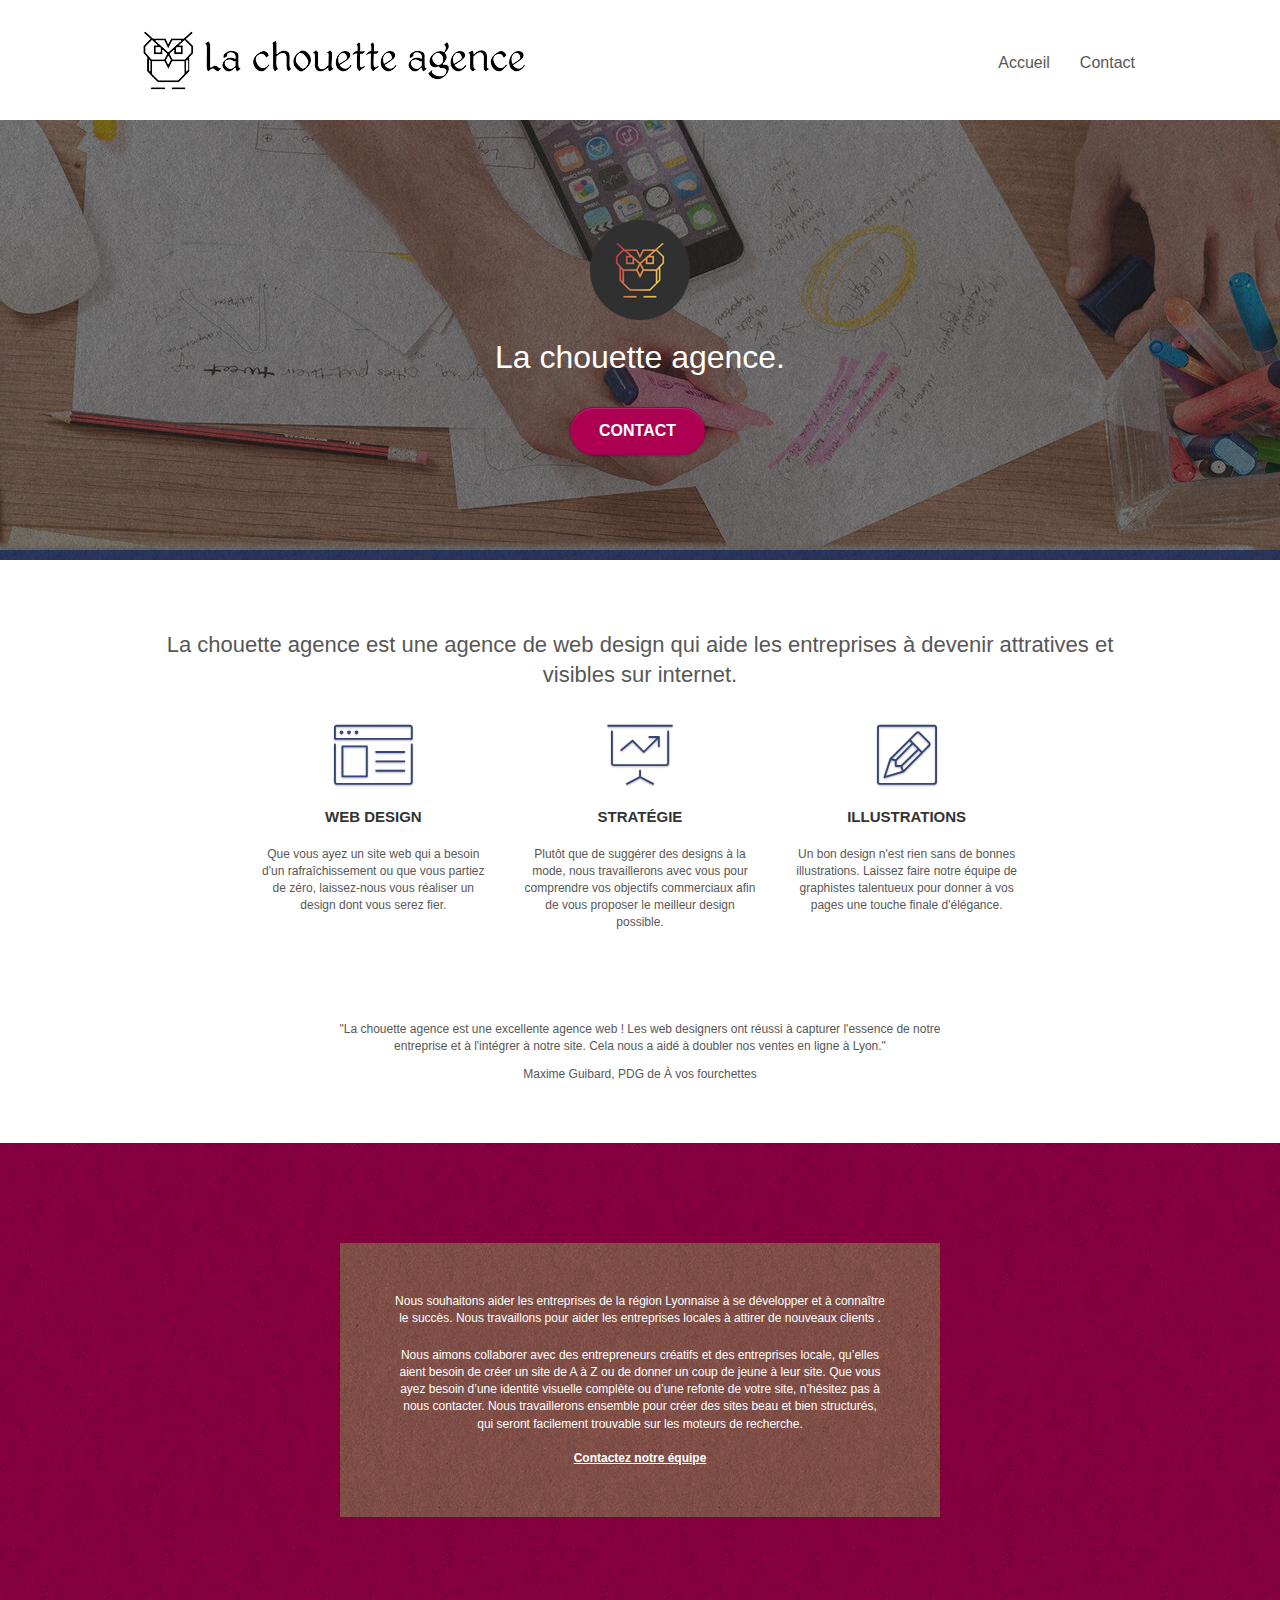
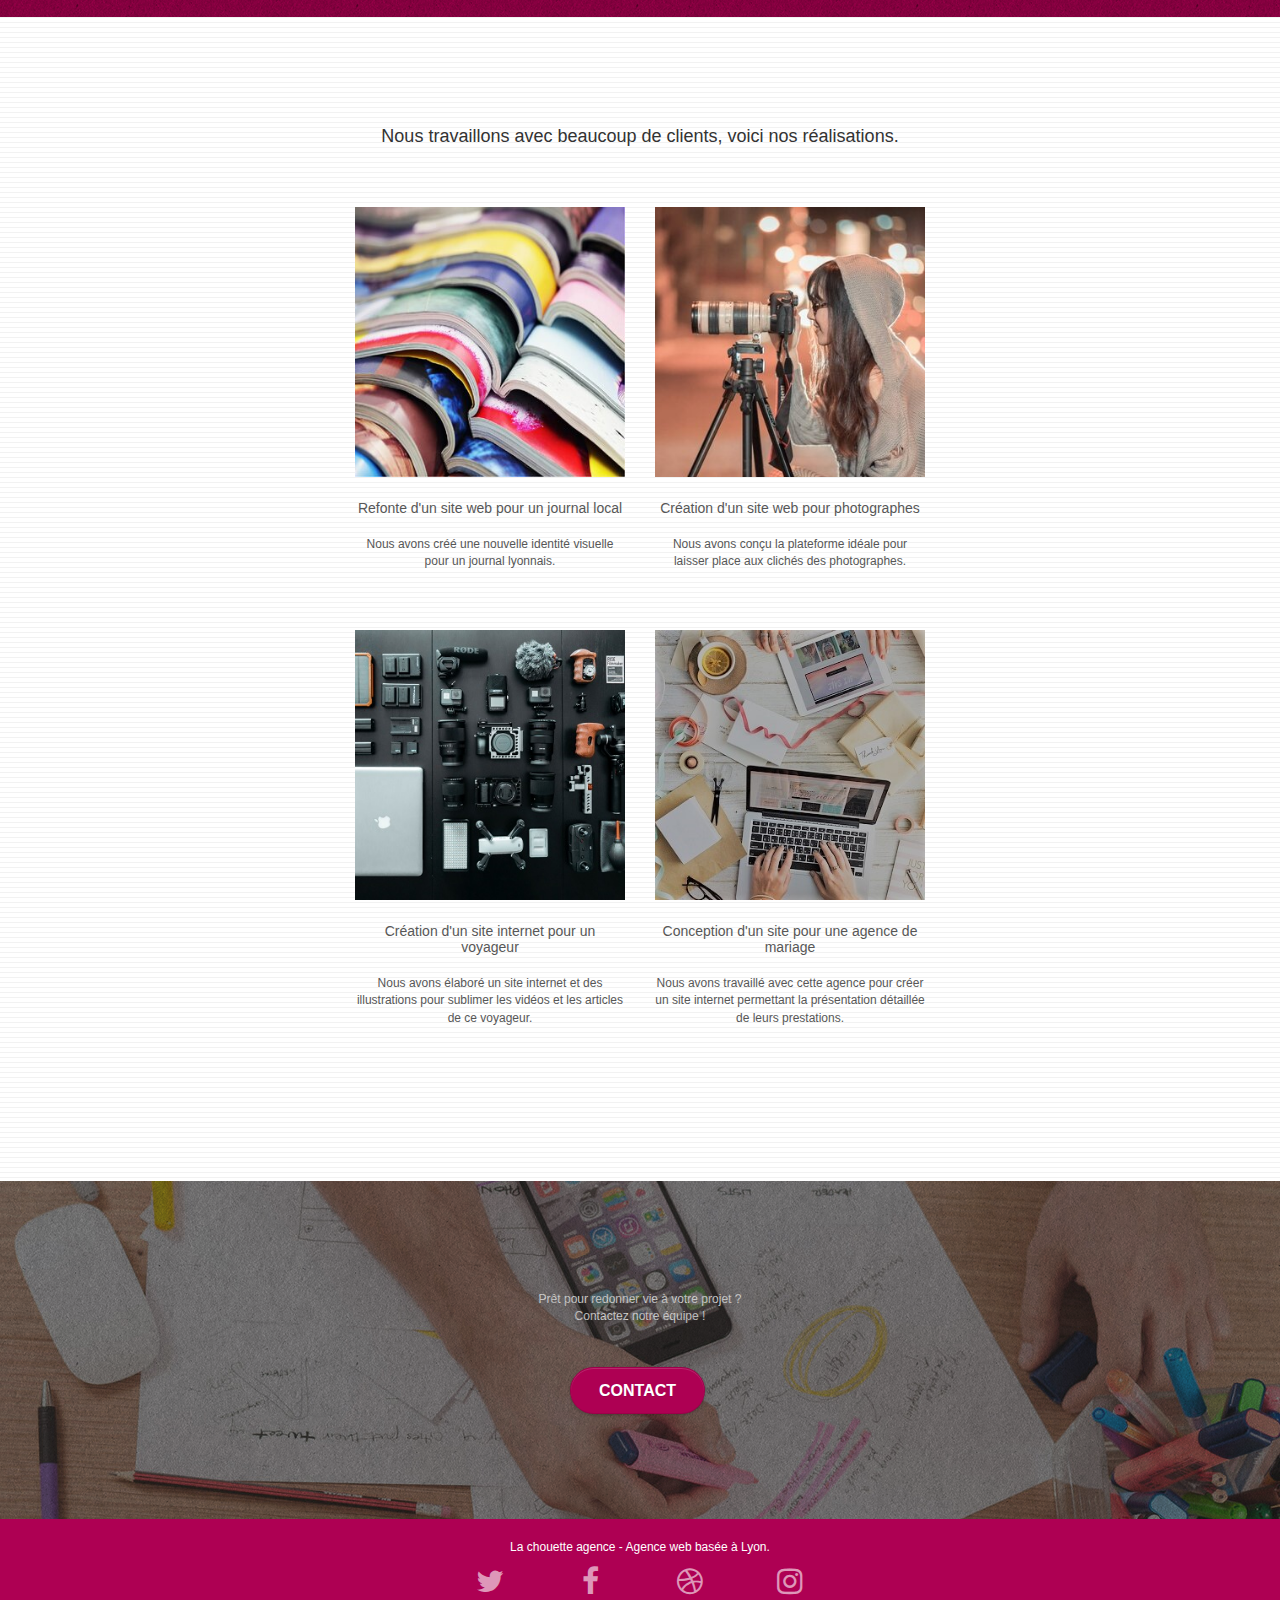
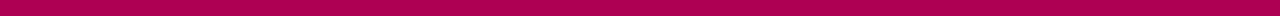
==== commit dbdea24f: "Commit Indentation" ====
--- a/index.html
+++ b/index.html
@@ -1,247 +1,237 @@
-<!doctype html>
 <html lang="fr">
-<head>
-    <meta charset="utf-8">
-    <meta name="description" content="La chouette agence est une agence de web design qui aide les entreprises à devenir attractives et visibles sur internet.">
-    <meta name="viewport" content="width=device-width, initial-scale=1.0, viewport-fit=cover">
-    <link rel="shortcut icon" type="image/png" href="favicon.jpg">
-    <link rel="stylesheet" type="text/css" href="./css/bootstrap.css">
-	<link rel="stylesheet" type="text/css" href="style.css">
-	<link rel="stylesheet" type="text/css" href="./css/font-awesome.css">
-	<link rel="stylesheet" type="text/css" href="./css/et-line.css">
-    <title>La chouette agence</title>
-</head>
-<body>
-<!-- Principal conteneur -->
-<main class="page-container">
-    
-<!-- bloc-0 -->
-<header class="bloc bgc-white l-bloc " id="bloc-0">
-	<div class="container bloc-sm">
-
-		<nav class="navbar row">
-			<div class="navbar-header">
-				<a class="navbar-brand" title="La chouette agence" href="index.html"><img src="img/la-chouette-agence.png" alt="Logo La chouette agence"/></a>
-				<button id="nav-toggle" type="button" class="ui-navbar-toggle navbar-toggle" data-toggle="collapse" data-target=".navbar-1">
-					<span class="sr-only">Toggle navigation</span><span class="icon-bar"></span><span class="icon-bar"></span><span class="icon-bar"></span>
-				</button>
-			</div>
-			<div role="button" class="collapse navbar-collapse navbar-1 special-dropdown-nav">
-				<ul class="site-navigation nav navbar-nav">
-					<li>
-						<a href="index.html">Accueil</a>
-					</li>
-					<li>
-						<a href="page2.html">Contact</a>
-					</li>
-				</ul>
-			</div>
-		</nav>
-	</div>
-</header>
-<!-- bloc-0 END -->
-
-<!-- bloc-1-presentation -->
-<div class="bloc bgc-dark-slate-blue bg-banniere d-bloc bg-t-edge bloc-bg-texture texture-paper b-parallax" id="bloc-1-hero">
-	<div class="container bloc-lg">
-		<div class="row tight-width-whitespace">
-			<div class="col-sm-12">
-				<img src="img/logo.png" class="center-block image-resize-mode" alt="Logo coloré de la chouette agence"/>
-				<h1 class="text-center hero-bloc-text tc-white">
-					La chouette agence.
-				</h1>
-				<div class="text-center">
-					<a role="button" href="page2.html" class="btn btn-lg btn-clean btn-rd cta-hero btn-atomic-tangerine" id="cta-hero">Contact</a>
-				</div>
-			</div>
-		</div>
-	</div>
-</div>
-<!-- bloc-1-presentation END -->
-
-<!-- bloc-2-services -->
-<div class="bloc bgc-white l-bloc" id="bloc-2-services">
-	<div class="container bloc-md">
-		<div class="row">
-			<div class="col-sm-12 text-center">
-				<h2>La chouette agence est une agence de web design qui aide les entreprises à devenir attratives et visibles sur internet.</h2>
-			</div>
-		</div>
-		<div class="row voffset-lg med-width-whitespace">
-			<div class="col-sm-4">
-				<div class="text-center">
-					<span class="et-icon-browser sm-shadow icon-dark-slate-blue icons icon-lg"></span>
-				</div>
-				<h3 class="mg-md text-center">
-					Web design
-				</h3>
-				<p class="text-center ">
-					Que vous ayez un site web qui a besoin d'un rafraîchissement ou que vous partiez de zéro, laissez-nous vous réaliser un design dont vous serez fier.
-				</p>
-			</div>
-			<div class="col-sm-4">
-				<div class="text-center">
-					<span class="et-icon-presentation sm-shadow icon-dark-slate-blue icons icon-lg"></span>
-				</div>
-				<h3 class="mg-md text-center">
-					Stratégie
-				</h3>
-				<p class="text-center ">
-					Plutôt que de suggérer des designs à la mode, nous travaillerons avec vous pour comprendre vos objectifs commerciaux afin de vous proposer le meilleur design possible.<br>
-				</p>
-			</div>
-			<div class="col-sm-4">
-				<div class="text-center">
-					<span class="et-icon-edit sm-shadow icon-dark-slate-blue icons icon-lg"></span>
-				</div>
-				<h3 class="mg-md text-center">
-					Illustrations
-				</h3>
-				<p class="text-center ">
-					Un bon design n'est rien sans de bonnes illustrations. Laissez faire notre équipe de graphistes talentueux pour donner à vos pages une touche finale d'élégance.
-				</p>
-			</div>
-		</div>
-		<div class="row voffset-lg voffset">
-			<div class="col-xs-12 col-md-8 col-md-offset-2 text-center">
-				<p class="citation">"La chouette agence est une excellente agence web ! Les web designers ont réussi à capturer l'essence de notre entreprise et à l'intégrer à notre site. Cela nous a aidé à doubler nos ventes en ligne à Lyon."</p>
-				<p>Maxime Guibard, PDG de À vos fourchettes</p>
-
-			</div>
-		</div>
-	</div>
-</div>
-<!-- bloc-2-services END -->
-
-<!-- bloc-3-what-i-do -->
-<div class="bloc tc-white bgc-atomic-tangerine bg-presentation d-bloc bloc-bg-texture texture-paper b-parallax" id="bloc-3-what-i-do">
-	<div class="container bloc-lg">
-		<div class="row tight-width-whitespace black-background">
-			<div class="col-sm-12">
-				<p class="mg-md text-center tc-white">
-					Nous souhaitons aider les entreprises de la région Lyonnaise à se développer et à connaître le succès. Nous travaillons pour aider les entreprises locales à attirer de nouveaux clients .<br>
-				</p>
-				<p class="text-center white">
-					Nous aimons collaborer avec des entrepreneurs créatifs et des entreprises locale, qu’elles aient besoin de créer un site de A à Z ou de donner un coup de jeune à leur site. Que vous ayez besoin d’une identité visuelle complète ou d’une refonte de votre site, n’hésitez pas à nous contacter. Nous travaillerons ensemble pour créer des sites beau et bien structurés, qui seront facilement trouvable sur les moteurs de recherche. <br><br><a class="ltc-white bold-link" href="page2.html">Contactez notre équipe</a><br>
-				</p>
-			</div>
-		</div>
-	</div>
-</div>
-<!-- bloc-3-what-i-do END -->
-
-<!-- bloc-4-portfolio -->
-<div class="bloc bgc-white bg-lines-h2-bg bg-repeat l-bloc" id="bloc-4-portfolio">
-	<div class="container bloc-lg">
-		<div class="row">
-			<div class="col-sm-12 text-center">
-				<h4>Nous travaillons avec beaucoup de clients, voici nos réalisations.</h4>
-			</div>
-		</div>
-		<div class="row tight-width-whitespace portfolio-row">
-			<div class="col-sm-6">
-				<a href="#" data-lightbox="img/1.jpg" data-gallery-id="gallery-1" data-caption="Refonte d'un site web pour un journal local" data-frame="snapshot-lb"><img src="img/1.jpg" alt="Livres les uns sur les autres" class="img-responsive portfolio-thumb" /></a>
-				<h5 class="mg-md text-center">
-					Refonte d'un site web pour un journal local
-				</h5>
-				<p class="text-center">
-					Nous avons créé une nouvelle identité visuelle pour un journal lyonnais.
-				</p>
-			</div>
-			<div class="col-sm-6">
-				<a href="#" data-lightbox="img/2.jpg" data-gallery-id="gallery-1" data-caption="Création d'un site web pour photographes" data-frame="snapshot-lb"><img src="img/2.jpg" class="img-responsive portfolio-thumb" alt="Femme qui photograpie avec un appareil photo à pied" /></a>
-				<h5 class="mg-md text-center">
-					Création d'un site web pour photographes
-				</h5>
-				<p class="text-center">
-					Nous avons conçu la plateforme idéale pour laisser place aux clichés des photographes.
-				</p>
-			</div>
-		</div>
-		<div class="row tight-width-whitespace portfolio-row">
-			<div class="col-sm-6">
-				<a href="#" data-lightbox="img/3.jpg" data-gallery-id="gallery-1" data-caption="Création d'un site internet pour un voyageur" data-frame="snapshot-lb"><img src="img/3.jpg" class="img-responsive portfolio-thumb" alt="Divers appareils numériques pour la photograpie et la vidéo"/></a>
-				<h5 class="mg-md text-center">
-					Création d'un site internet pour un voyageur
-				</h5>
-				<p class="text-center">
-					Nous avons élaboré un site internet et des illustrations pour sublimer les vidéos et les articles de ce voyageur.
-				</p>
-			</div>
-			<div class="col-sm-6">
-				<a href="#" data-lightbox="img/4.jpg" data-gallery-id="gallery-1" data-caption="Conception d'un site pour une agence de mariage" data-frame="snapshot-lb"><img src="img/4.jpg" class="img-responsive portfolio-thumb" alt="Personnes qui réalise un site sur un ordinateur pour une agence de mariage" /></a>
-				<h5 class="mg-md text-center">
-					Conception d'un site pour une agence de mariage
-				</h5>
-				<p class="text-center">
-					Nous avons travaillé avec cette agence pour créer un site internet permettant la présentation détaillée de leurs prestations.
-				</p>
-			</div>
-		</div>
-	</div>
-</div>
-<!-- bloc-4-portfolio END -->
-
-<!-- bloc-5-cta -->
-<div class="bloc bgc-dark-slate-blue bg-banniere d-bloc bloc-bg-texture texture-paper" id="bloc-5-cta">
-	<div class="container bloc-lg">
-		<div class="row">
-			<p class="mg-md text-center tc-white">
-				Prêt pour redonner vie à votre projet ?<br>Contactez notre équipe !
-			</p>
-			<div class="col-sm-12 text-center">
-				<a role="button" href="page2.html" class="btn btn-atomic-tangerine btn-clean btn-rd btn-lg cta-hero">Contact</a>
-			</div>
-		</div>
-	</div>
-</div>
-<!-- bloc-5-cta END -->
-
-<!-- Footer - bloc-8 -->
-<footer class="bloc bgc-atomic-tangerine d-bloc" id="bloc-8">
-	<div class="container bloc-sm">
-		<div class="row">
-			<div class="col-sm-12">
-				<p class="text-center white">
-					La chouette agence - Agence web basée à Lyon.<br>
-				</p>
-				<div class="row row-no-gutters social">
-					<div class="col-sm-3">
-						<div class="text-center">
-							<a title="twitter" class="social" href="index.html"><span class="fa fa-twitter icon-md"></span></a>
-						</div>
-					</div>
-					<div class="col-sm-3">
-						<div class="text-center">
-							<a title="Facebook" class="social" href="index.html"><span class="fa fa-facebook icon-md"></span></a>
-						</div>
-					</div>
-					<div class="col-sm-3">
-						<div class="text-center">
-							<a title="Dribbble" class="social" href="index.html"><span class="fa fa-dribbble icon-md"></span></a>
-						</div>
-					</div>
-					<div class="col-sm-3">
-						<div class="text-center">
-							<a title="Instagram" class="social" href="index.html"><span class="fa fa-instagram icon-md"></span></a>
-						</div>
-					</div>
-				</div>
-			</div>
-		</div>
-	</div>
-</footer>
-<!-- Footer - bloc-8 END -->
-
-</main>
-<!-- Principal conteneur END -->
-	<script src="./js/jquery-2.1.0.js"></script>
-	<script src="./js/bootstrap.js"></script>
-	<script src="./js/blocs.js"></script>
-	<script src="./js/jquery.touchSwipe.js" defer></script>
-	<script src="./js/gmaps.js"></script>    
-
-</body>
-
-
-</html>
+	<head>
+		<meta charset="utf-8">
+		<meta name="description" content="La chouette agence est une agence de web design qui aide les entreprises à devenir attractives et visibles sur internet.">
+		<meta name="viewport" content="width=device-width, initial-scale=1.0, viewport-fit=cover">
+		<link rel="shortcut icon" type="image/png" href="favicon.jpg">
+		<link rel="stylesheet" type="text/css" href="./css/bootstrap.css">
+		<link rel="stylesheet" type="text/css" href="style.css">
+		<link rel="stylesheet" type="text/css" href="./css/font-awesome.css">
+		<link rel="stylesheet" type="text/css" href="./css/et-line.css">
+		<title>La chouette agence</title>
+	</head>
+	<body>
+		<!-- Principal conteneur -->
+		<main class="page-container">
+			<!-- bloc-0 -->
+			<header class="bloc bgc-white l-bloc " id="bloc-0">
+				<div class="container bloc-sm">
+					<nav class="navbar row">
+						<div class="navbar-header">
+							<a class="navbar-brand" title="La chouette agence" href="index.html"><img src="img/la-chouette-agence.png" alt="Logo La chouette agence"/></a>
+							<button id="nav-toggle" type="button" class="ui-navbar-toggle navbar-toggle" data-toggle="collapse" data-target=".navbar-1">
+								<span class="sr-only">Toggle navigation</span>
+								<span class="icon-bar"></span>
+								<span class="icon-bar"></span>
+								<span class="icon-bar"></span>
+							</button>
+						</div>
+						<div role="button" class="collapse navbar-collapse navbar-1 special-dropdown-nav">
+							<ul class="site-navigation nav navbar-nav">
+								<li><a href="index.html">Accueil</a></li>
+								<li><a href="page2.html">Contact</a></li>
+							</ul>
+						</div>
+					</nav>
+				</div>
+			</header>
+			<!-- bloc-0 END -->
+			<!-- bloc-1-presentation -->
+			<div class="bloc bgc-dark-slate-blue bg-banniere d-bloc bg-t-edge bloc-bg-texture texture-paper b-parallax" id="bloc-1-hero">
+				<div class="container bloc-lg">
+					<div class="row tight-width-whitespace">
+						<div class="col-sm-12">
+							<img src="img/logo.png" class="center-block image-resize-mode" alt="Logo coloré de la chouette agence"/>
+							<h1 class="text-center hero-bloc-text tc-white">La chouette agence.</h1>
+							<div class="text-center">
+								<a role="button" href="page2.html" class="btn btn-lg btn-clean btn-rd cta-hero btn-atomic-tangerine" id="cta-hero">Contact</a>
+							</div>
+						</div>
+					</div>
+				</div>
+			</div>
+			<!-- bloc-1-presentation END -->
+			<!-- bloc-2-services -->
+			<div class="bloc bgc-white l-bloc" id="bloc-2-services">
+				<div class="container bloc-md">
+					<div class="row">
+						<div class="col-sm-12 text-center">
+							<h2>La chouette agence est une agence de web design qui aide les entreprises à devenir attratives et visibles sur internet.</h2>
+						</div>
+					</div>
+					<div class="row voffset-lg med-width-whitespace">
+						<div class="col-sm-4">
+							<div class="text-center">
+								<span class="et-icon-browser sm-shadow icon-dark-slate-blue icons icon-lg"></span>
+							</div>
+							<h3 class="mg-md text-center">Web design</h3>
+							<p class="text-center ">
+								Que vous ayez un site web qui a besoin d'un rafraîchissement ou que vous partiez de zéro, laissez-nous vous réaliser un design dont vous serez fier.
+							</p>
+						</div>
+						<div class="col-sm-4">
+							<div class="text-center">
+								<span class="et-icon-presentation sm-shadow icon-dark-slate-blue icons icon-lg"></span>
+							</div>
+							<h3 class="mg-md text-center">Stratégie</h3>
+							<p class="text-center ">
+								Plutôt que de suggérer des designs à la mode, nous travaillerons avec vous pour comprendre vos objectifs commerciaux afin de vous proposer le meilleur design possible.
+								<br>
+							</p>
+						</div>
+						<div class="col-sm-4">
+							<div class="text-center">
+								<span class="et-icon-edit sm-shadow icon-dark-slate-blue icons icon-lg"></span>
+							</div>
+							<h3 class="mg-md text-center">Illustrations</h3>
+							<p class="text-center ">
+								Un bon design n'est rien sans de bonnes illustrations. Laissez faire notre équipe de graphistes talentueux pour donner à vos pages une touche finale d'élégance.
+							</p>
+						</div>
+					</div>
+					<div class="row voffset-lg voffset">
+						<div class="col-xs-12 col-md-8 col-md-offset-2 text-center">
+							<p class="citation">
+								"La chouette agence est une excellente agence web ! Les web designers ont réussi à capturer l'essence de notre entreprise et à l'intégrer à notre site. Cela nous a aidé à doubler nos ventes en ligne à Lyon."
+							</p>
+							<p>
+								Maxime Guibard, PDG de À vos fourchettes
+							</p>
+						</div>
+					</div>
+				</div>
+			</div>
+			<!-- bloc-2-services END -->
+			<!-- bloc-3-what-i-do -->
+			<div class="bloc tc-white bgc-atomic-tangerine bg-presentation d-bloc bloc-bg-texture texture-paper b-parallax" id="bloc-3-what-i-do">
+				<div class="container bloc-lg">
+					<div class="row tight-width-whitespace black-background">
+						<div class="col-sm-12">
+							<p class="mg-md text-center tc-white">
+								Nous souhaitons aider les entreprises de la région Lyonnaise à se développer et à connaître le succès. Nous travaillons pour aider les entreprises locales à attirer de nouveaux clients .
+								<br>
+							</p>
+							<p class="text-center white">
+								Nous aimons collaborer avec des entrepreneurs créatifs et des entreprises locale, qu’elles aient besoin de créer un site de A à Z ou de donner un coup de jeune à leur site. Que vous ayez besoin d’une identité visuelle complète ou d’une refonte de votre site, n’hésitez pas à nous contacter. Nous travaillerons ensemble pour créer des sites beau et bien structurés, qui seront facilement trouvable sur les moteurs de recherche. 
+								<br>
+								<br>
+								<a class="ltc-white bold-link" href="page2.html">Contactez notre équipe</a>
+								<br>
+							</p>
+						</div>
+					</div>
+				</div>
+			</div>
+			<!-- bloc-3-what-i-do END -->
+			<!-- bloc-4-portfolio -->
+			<div class="bloc bgc-white bg-lines-h2-bg bg-repeat l-bloc" id="bloc-4-portfolio">
+				<div class="container bloc-lg">
+					<div class="row">
+						<div class="col-sm-12 text-center">
+							<h4>Nous travaillons avec beaucoup de clients, voici nos réalisations.</h4>
+						</div>
+					</div>
+					<div class="row tight-width-whitespace portfolio-row">
+						<div class="col-sm-6">
+							<a href="#" data-lightbox="img/1.jpg" data-gallery-id="gallery-1" data-caption="Refonte d'un site web pour un journal local" data-frame="snapshot-lb"><img src="img/1.jpg" alt="Livres les uns sur les autres" class="img-responsive portfolio-thumb" /></a>
+							<h5 class="mg-md text-center">
+								Refonte d'un site web pour un journal local
+							</h5>
+							<p class="text-center">
+								Nous avons créé une nouvelle identité visuelle pour un journal lyonnais.
+							</p>
+						</div>
+						<div class="col-sm-6">
+							<a href="#" data-lightbox="img/2.jpg" data-gallery-id="gallery-1" data-caption="Création d'un site web pour photographes" data-frame="snapshot-lb"><img src="img/2.jpg" class="img-responsive portfolio-thumb" alt="Femme qui photograpie avec un appareil photo à pied" /></a>
+							<h5 class="mg-md text-center">
+								Création d'un site web pour photographes
+							</h5>
+							<p class="text-center">
+								Nous avons conçu la plateforme idéale pour laisser place aux clichés des photographes.
+							</p>
+						</div>
+					</div>
+					<div class="row tight-width-whitespace portfolio-row">
+						<div class="col-sm-6">
+							<a href="#" data-lightbox="img/3.jpg" data-gallery-id="gallery-1" data-caption="Création d'un site internet pour un voyageur" data-frame="snapshot-lb"><img src="img/3.jpg" class="img-responsive portfolio-thumb" alt="Divers appareils numériques pour la photograpie et la vidéo"/></a>
+							<h5 class="mg-md text-center">
+								Création d'un site internet pour un voyageur
+							</h5>
+							<p class="text-center">
+								Nous avons élaboré un site internet et des illustrations pour sublimer les vidéos et les articles de ce voyageur.
+							</p>
+						</div>
+						<div class="col-sm-6">
+							<a href="#" data-lightbox="img/4.jpg" data-gallery-id="gallery-1" data-caption="Conception d'un site pour une agence de mariage" data-frame="snapshot-lb"><img src="img/4.jpg" class="img-responsive portfolio-thumb" alt="Personnes qui réalise un site sur un ordinateur pour une agence de mariage" /></a>
+							<h5 class="mg-md text-center">
+								Conception d'un site pour une agence de mariage
+							</h5>
+							<p class="text-center">
+								Nous avons travaillé avec cette agence pour créer un site internet permettant la présentation détaillée de leurs prestations.
+							</p>
+						</div>
+					</div>
+				</div>
+			</div>
+			<!-- bloc-4-portfolio END -->
+			<!-- bloc-5-cta -->
+			<div class="bloc bgc-dark-slate-blue bg-banniere d-bloc bloc-bg-texture texture-paper" id="bloc-5-cta">
+				<div class="container bloc-lg">
+					<div class="row">
+						<p class="mg-md text-center tc-white">
+							Prêt pour redonner vie à votre projet ?
+							<br>
+							Contactez notre équipe !
+						</p>
+						<div class="col-sm-12 text-center">
+							<a role="button" href="page2.html" class="btn btn-atomic-tangerine btn-clean btn-rd btn-lg cta-hero">Contact</a>
+						</div>
+					</div>
+				</div>
+			</div>
+			<!-- bloc-5-cta END -->
+			<!-- Footer - bloc-8 -->
+			<footer class="bloc bgc-atomic-tangerine d-bloc" id="bloc-8">
+				<div class="container bloc-sm">
+					<div class="row">
+						<div class="col-sm-12">
+							<p class="text-center white">
+								La chouette agence - Agence web basée à Lyon.
+								<br>
+							</p>
+							<div class="row row-no-gutters social">
+								<div class="col-sm-3">
+									<div class="text-center">
+										<a title="twitter" class="social" href="index.html"><span class="fa fa-twitter icon-md"></span></a>
+									</div>
+								</div>
+								<div class="col-sm-3">
+									<div class="text-center">
+										<a title="Facebook" class="social" href="index.html"><span class="fa fa-facebook icon-md"></span></a>
+									</div>
+								</div>
+								<div class="col-sm-3">
+									<div class="text-center">
+										<a title="Dribbble" class="social" href="index.html"><span class="fa fa-dribbble icon-md"></span></a>
+									</div>
+								</div>
+								<div class="col-sm-3">
+									<div class="text-center">
+										<a title="Instagram" class="social" href="index.html"><span class="fa fa-instagram icon-md"></span></a>
+									</div>
+								</div>
+							</div>
+						</div>
+					</div>
+				</div>
+			</footer>
+			<!-- Footer - bloc-8 END -->
+		</main>
+		<!-- Principal conteneur END -->
+		<script src="./js/jquery-2.1.0.js"></script>
+		<script src="./js/bootstrap.js"></script>
+		<script src="./js/blocs.js"></script>
+		<script src="./js/jquery.touchSwipe.js" defer></script>
+		<script src="./js/gmaps.js"></script>
+	</body>
+</html>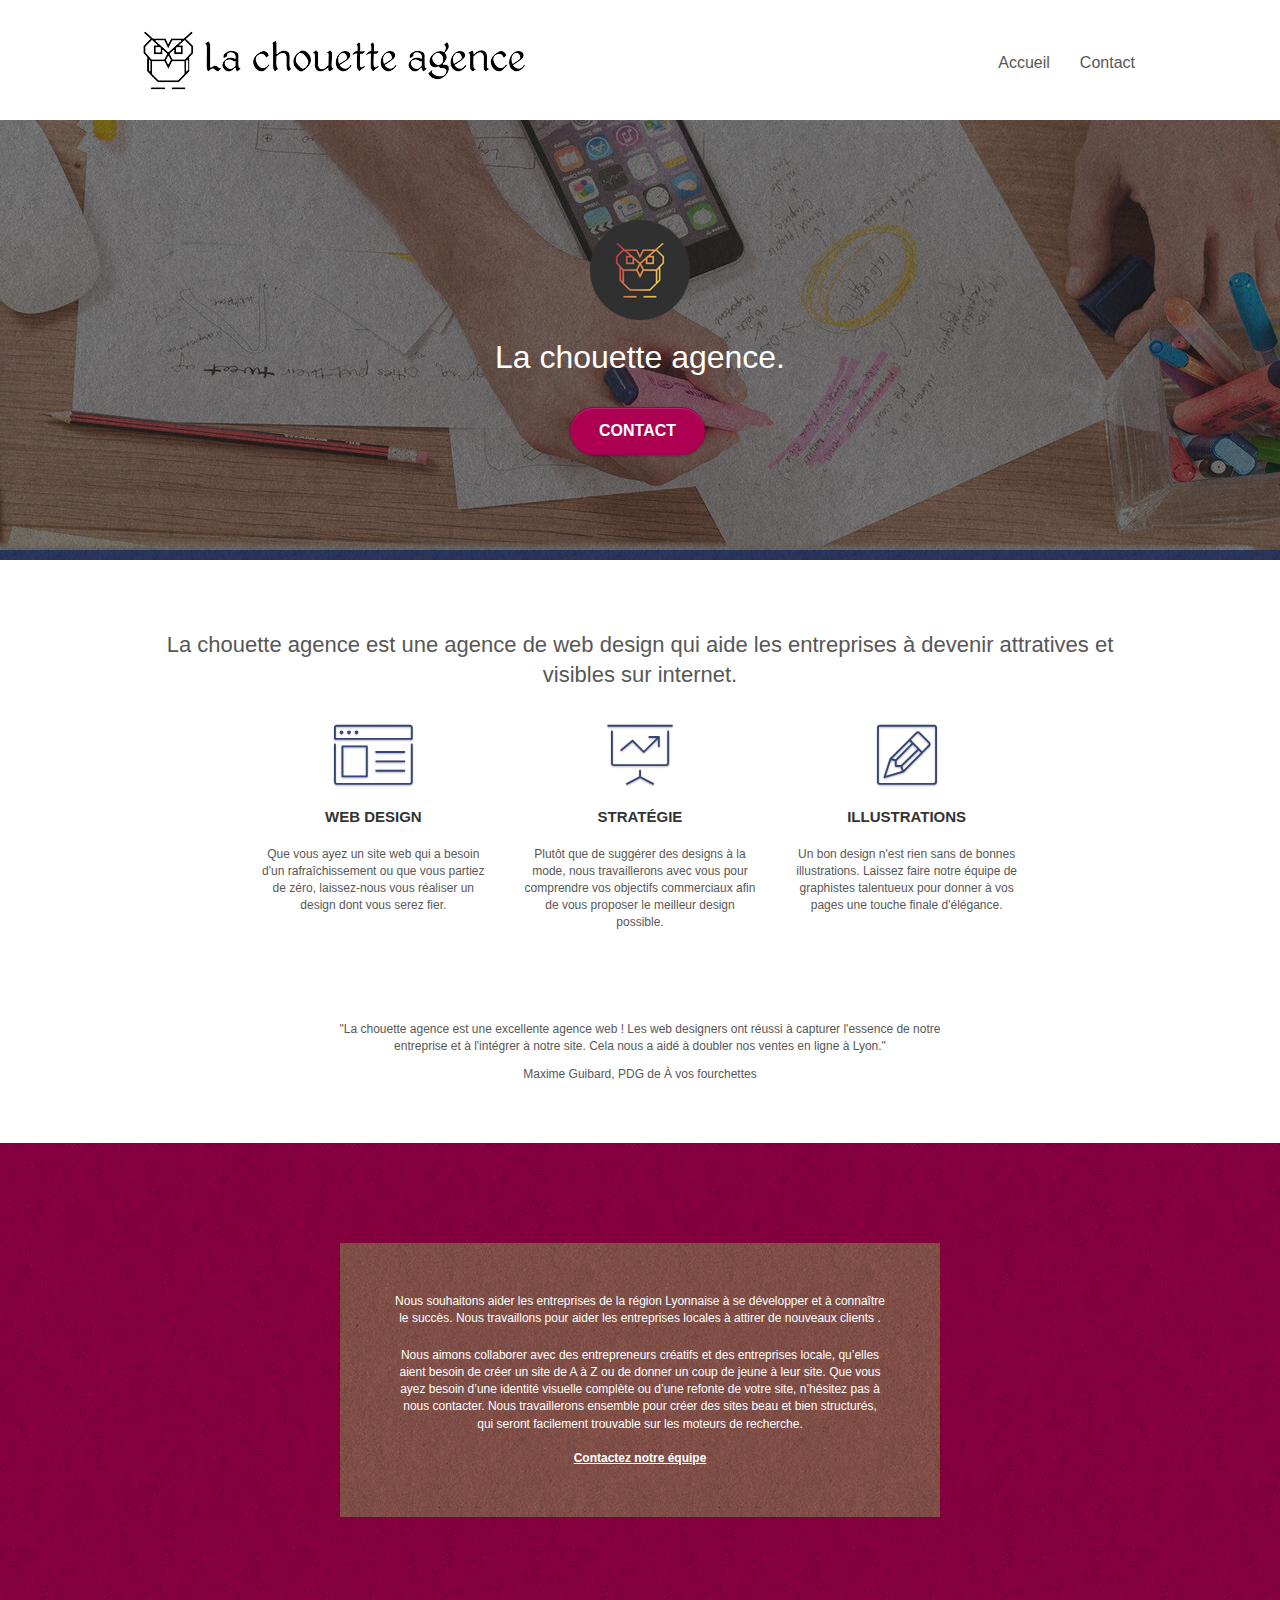
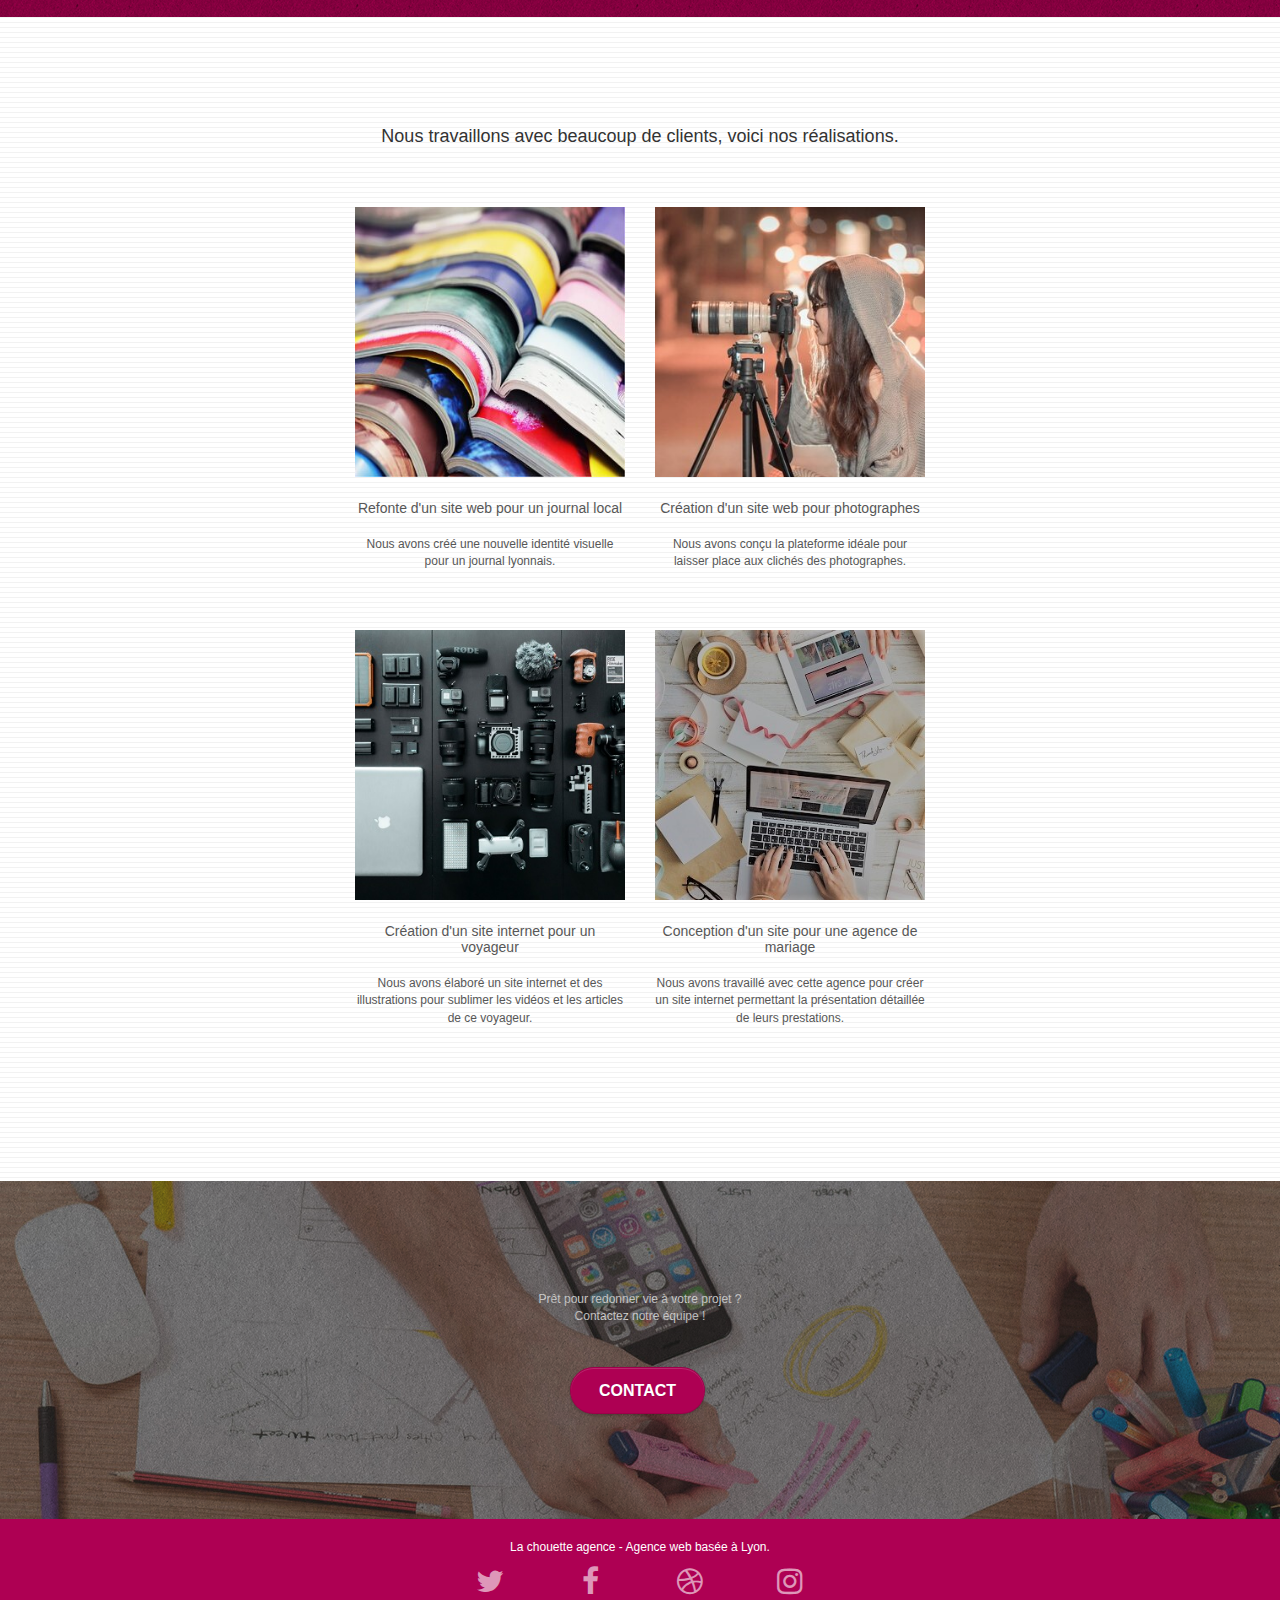
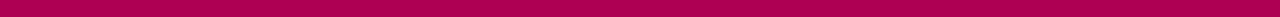
==== commit 9dd7d973: "Ajout <doctype html>" ====
--- a/index.html
+++ b/index.html
@@ -1,3 +1,4 @@
+<!doctype html>
 <html lang="fr">
 	<head>
 		<meta charset="utf-8">
@@ -26,7 +27,7 @@
 								<span class="icon-bar"></span>
 							</button>
 						</div>
-						<div role="button" class="collapse navbar-collapse navbar-1 special-dropdown-nav">
+						<div class="collapse navbar-collapse navbar-1 special-dropdown-nav">
 							<ul class="site-navigation nav navbar-nav">
 								<li><a href="index.html">Accueil</a></li>
 								<li><a href="page2.html">Contact</a></li>
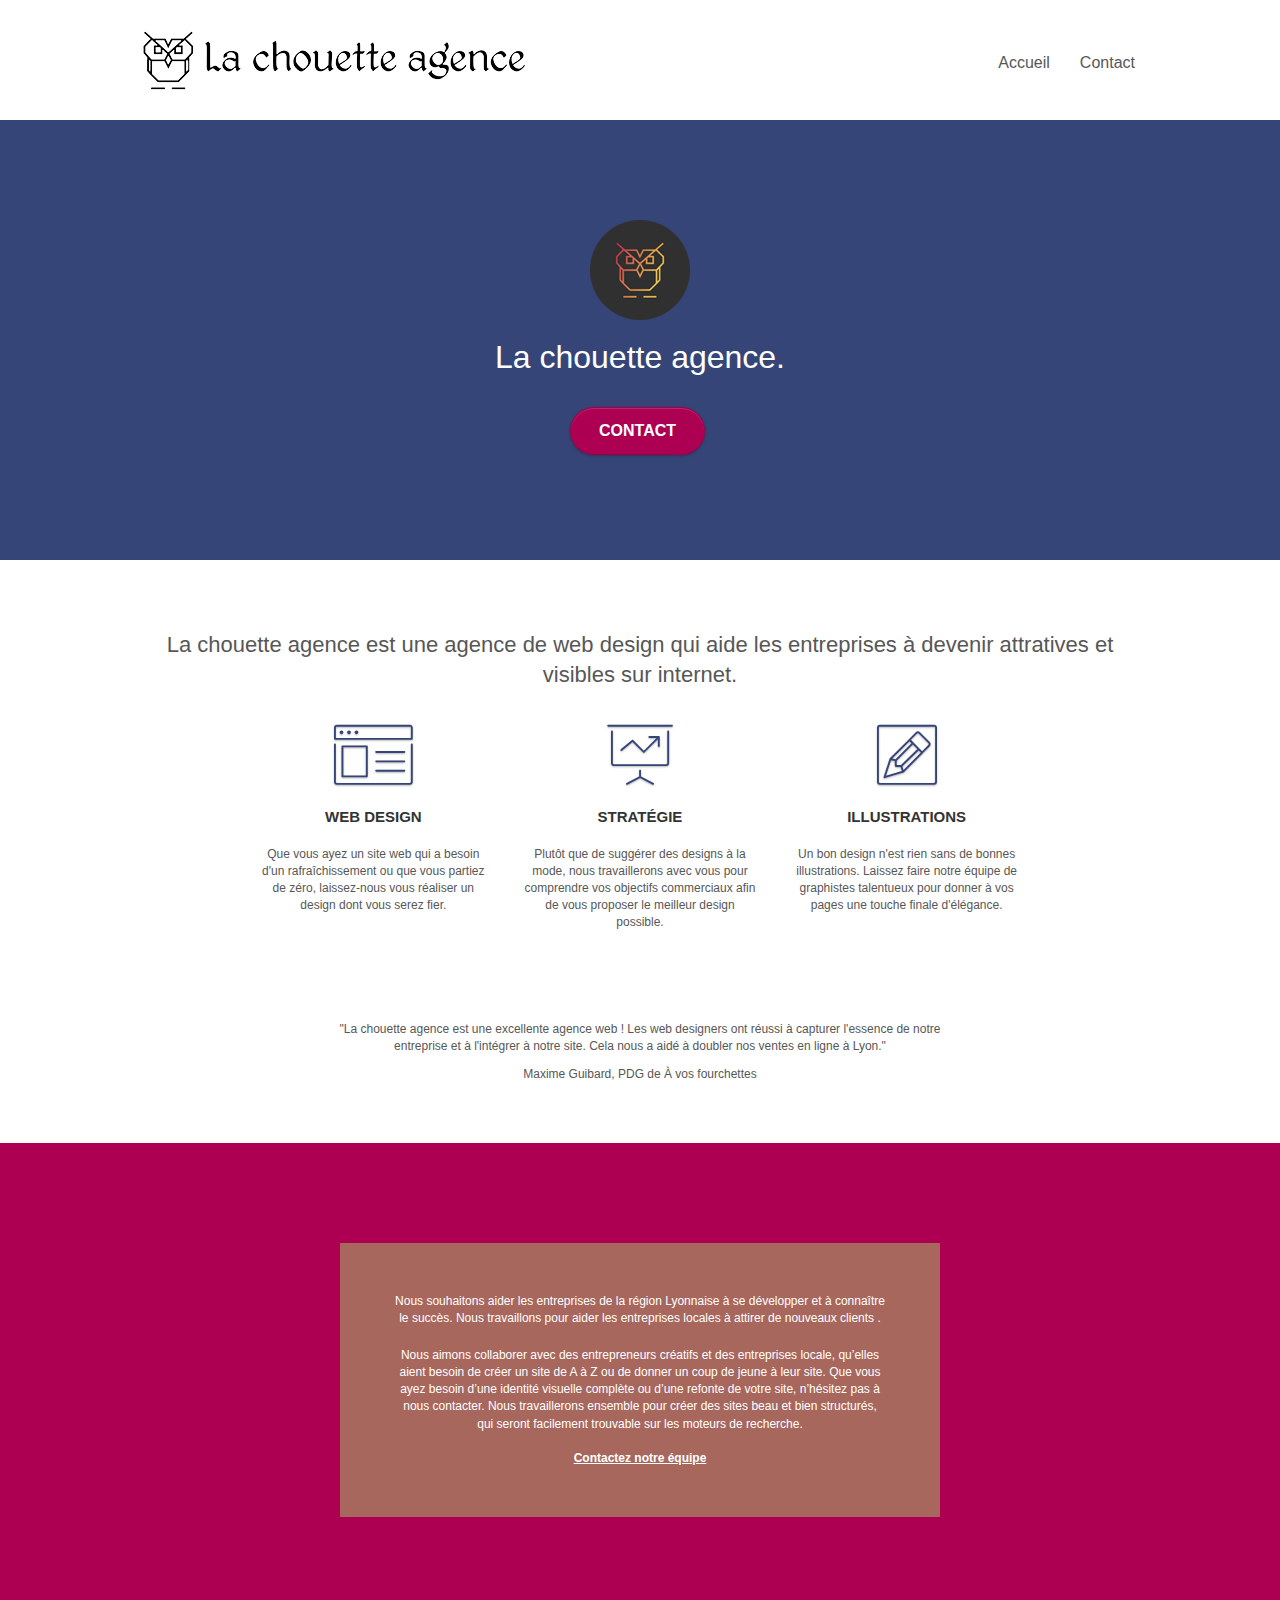
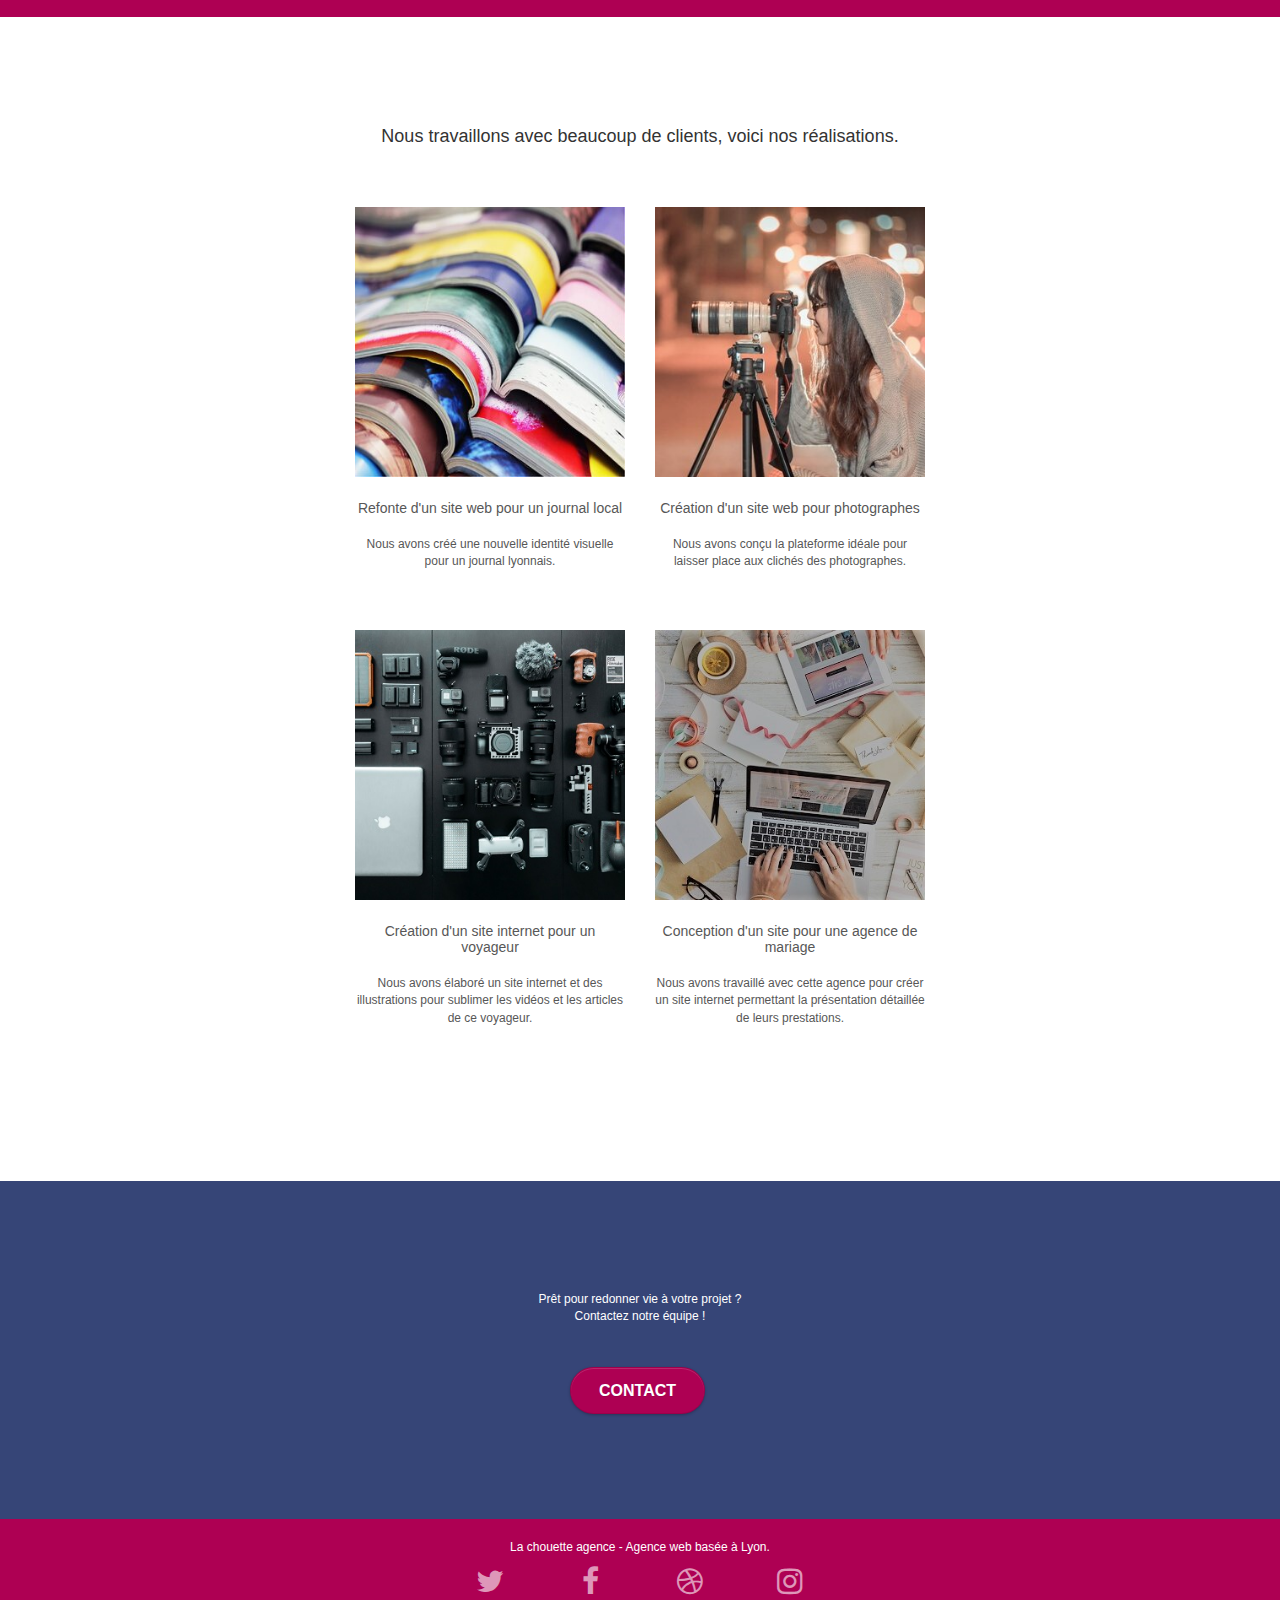
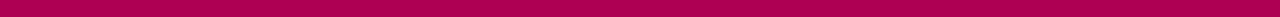
==== commit 517d4f06: "Commit fichier style.css dans fichier css" ====
--- a/index.html
+++ b/index.html
@@ -6,7 +6,7 @@
 		<meta name="viewport" content="width=device-width, initial-scale=1.0, viewport-fit=cover">
 		<link rel="shortcut icon" type="image/png" href="favicon.jpg">
 		<link rel="stylesheet" type="text/css" href="./css/bootstrap.css">
-		<link rel="stylesheet" type="text/css" href="style.css">
+		<link rel="stylesheet" type="text/css" href="./css/style.css">
 		<link rel="stylesheet" type="text/css" href="./css/font-awesome.css">
 		<link rel="stylesheet" type="text/css" href="./css/et-line.css">
 		<title>La chouette agence</title>
@@ -45,7 +45,7 @@
 							<img src="img/logo.png" class="center-block image-resize-mode" alt="Logo coloré de la chouette agence"/>
 							<h1 class="text-center hero-bloc-text tc-white">La chouette agence.</h1>
 							<div class="text-center">
-								<a role="button" href="page2.html" class="btn btn-lg btn-clean btn-rd cta-hero btn-atomic-tangerine" id="cta-hero">Contact</a>
+								<a href="page2.html" class="btn btn-lg btn-clean btn-rd cta-hero btn-atomic-tangerine" id="cta-hero">Contact</a>
 							</div>
 						</div>
 					</div>
@@ -185,7 +185,7 @@
 							Contactez notre équipe !
 						</p>
 						<div class="col-sm-12 text-center">
-							<a role="button" href="page2.html" class="btn btn-atomic-tangerine btn-clean btn-rd btn-lg cta-hero">Contact</a>
+							<a href="page2.html" class="btn btn-atomic-tangerine btn-clean btn-rd btn-lg cta-hero">Contact</a>
 						</div>
 					</div>
 				</div>
--- a/css/style.css
+++ b/css/style.css
@@ -0,0 +1,1045 @@
+body {
+    margin: 0;
+    padding: 0;
+    background: #FFF;
+    overflow-x: hidden;
+    -webkit-font-smoothing: antialiased;
+    -moz-osx-font-smoothing: grayscale;
+}
+
+a,
+button {
+    transition: all .3s ease-in-out;
+    outline: none!important;
+}
+
+a:hover {
+    text-decoration: none;
+    cursor: pointer;
+}
+
+#page-loading-blocs-notifaction {
+    position: fixed;
+    top: 0;
+    bottom: 0;
+    width: 100%;
+    z-index: 100000;
+    background: #FFFFFF url("img/pageload-spinner.gif") no-repeat center center;
+}
+
+.bloc {
+    width: 100%;
+    clear: both;
+    background: 50% 50% no-repeat;
+    padding: 0 50px;
+    -webkit-background-size: cover;
+    -moz-background-size: cover;
+    -o-background-size: cover;
+    background-size: cover;
+    position: relative;
+}
+
+.bloc .container {
+    padding-left: 0;
+    padding-right: 0;
+}
+
+.bloc-lg {
+    padding: 100px 50px;
+}
+
+.bloc-md {
+    padding: 50px;
+}
+
+.bloc-sm {
+    padding: 20px 50px;
+}
+
+.bg-center,
+.bg-l-edge,
+.bg-r-edge,
+.bg-t-edge,
+.bg-b-edge,
+.bg-tl-edge,
+.bg-bl-edge,
+.bg-tr-edge,
+.bg-br-edge,
+.bg-repeat {
+    -webkit-background-size: auto!important;
+    -moz-background-size: auto!important;
+    -o-background-size: auto!important;
+    background-size: auto!important;
+}
+
+.bg-repeat {
+    background: repeat;
+}
+
+.bg-t-edge {
+    background: top no-repeat;
+}
+
+.bloc-bg-texture::before {
+    content: "";
+    background-size: 2px 2px;
+    position: absolute;
+    top: 0;
+    bottom: 0;
+    left: 0;
+    right: 0;
+}
+
+.texture-paper::before {
+    background: url("img/texture-paper.png");
+    background-size: 280px 280px;
+}
+
+.b-parallax {
+    background-attachment: fixed;
+}
+
+.d-bloc {
+    color: rgba(255, 255, 255, .7);
+}
+
+.d-bloc button:hover {
+    color: rgba(255, 255, 255, .9);
+}
+
+.d-bloc .icon-round,
+.d-bloc .icon-square,
+.d-bloc .icon-rounded,
+.d-bloc .icon-semi-rounded-a,
+.d-bloc .icon-semi-rounded-b {
+    border-color: rgba(255, 255, 255, .9);
+}
+
+.d-bloc .divider-h span {
+    border-color: rgba(255, 255, 255, .2);
+}
+
+.d-bloc .a-btn,
+.d-bloc .navbar a,
+.d-bloc .navbar-brand,
+.d-bloc a .icon-sm,
+.d-bloc a .icon-md,
+.d-bloc a .icon-lg,
+.d-bloc a .icon-xl,
+.d-bloc h1 a,
+.d-bloc h2 a,
+.d-bloc h3 a,
+.d-bloc h4 a,
+.d-bloc h5 a,
+.d-bloc h6 a,
+.d-bloc p a {
+    color: rgba(255, 255, 255, .6);
+}
+
+.d-bloc .a-btn:hover,
+.d-bloc .navbar a:hover,
+.d-bloc .navbar-brand:hover,
+.d-bloc a:hover .icon-sm,
+.d-bloc a:hover .icon-md,
+.d-bloc a:hover .icon-lg,
+.d-bloc a:hover .icon-xl,
+.d-bloc h1 a:hover,
+.d-bloc h2 a:hover,
+.d-bloc h3 a:hover,
+.d-bloc h4 a:hover,
+.d-bloc h5 a:hover,
+.d-bloc h6 a:hover,
+.d-bloc p a:hover {
+    color: rgba(255, 255, 255, 1);
+}
+
+.d-bloc .navbar-toggle .icon-bar {
+    background: rgba(255, 255, 255, 1);
+}
+
+.d-bloc .btn-wire,
+.d-bloc .btn-wire:hover {
+    color: rgba(255, 255, 255, 1);
+    border-color: rgba(255, 255, 255, 1);
+}
+
+.d-bloc .panel {
+    color: rgba(0, 0, 0, .5);
+}
+
+.d-bloc .panel button:hover {
+    color: rgba(0, 0, 0, .7);
+}
+
+.d-bloc .panel icon {
+    border-color: rgba(0, 0, 0, .7);
+}
+
+.d-bloc .panel .divider-h span {
+    border-color: rgba(0, 0, 0, .1);
+}
+
+.d-bloc .panel .a-btn {
+    color: rgba(0, 0, 0, .6);
+}
+
+.d-bloc .panel .a-btn:hover {
+    color: rgba(0, 0, 0, 1);
+}
+
+.d-bloc .panel .btn-wire,
+.d-bloc .panel .btn-wire:hover {
+    color: rgba(0, 0, 0, .7);
+    border-color: rgba(0, 0, 0, .3);
+}
+
+.d-bloc .panel,
+.l-bloc {
+    color: rgba(0, 0, 0, .5);
+}
+
+.d-bloc .panel button:hover,
+.l-bloc button:hover {
+    color: rgba(0, 0, 0, .7);
+}
+
+.l-bloc .icon-round,
+.l-bloc .icon-square,
+.l-bloc .icon-rounded,
+.l-bloc .icon-semi-rounded-a,
+.l-bloc .icon-semi-rounded-b {
+    border-color: rgba(0, 0, 0, .7);
+}
+
+.d-bloc .panel .divider-h span,
+.l-bloc .divider-h span {
+    border-color: rgba(0, 0, 0, .1);
+}
+
+.d-bloc .panel .a-btn,
+.l-bloc .a-btn,
+.l-bloc .navbar a,
+.l-bloc .navbar-brand,
+.l-bloc a .icon-sm,
+.l-bloc a .icon-md,
+.l-bloc a .icon-lg,
+.l-bloc a .icon-xl,
+.l-bloc h1 a,
+.l-bloc h2 a,
+.l-bloc h3 a,
+.l-bloc h4 a,
+.l-bloc h5 a,
+.l-bloc h6 a,
+.l-bloc p a {
+    color: rgba(0, 0, 0, .6);
+}
+
+.d-bloc .panel .a-btn:hover,
+.l-bloc .a-btn:hover,
+.l-bloc .navbar a:hover,
+.l-bloc .navbar-brand:hover,
+.l-bloc a:hover .icon-sm,
+.l-bloc a:hover .icon-md,
+.l-bloc a:hover .icon-lg,
+.l-bloc a:hover .icon-xl,
+.l-bloc h1 a:hover,
+.l-bloc h2 a:hover,
+.l-bloc h3 a:hover,
+.l-bloc h4 a:hover,
+.l-bloc h5 a:hover,
+.l-bloc h6 a:hover,
+.l-bloc p a:hover {
+    color: rgba(0, 0, 0, 1);
+}
+
+.l-bloc .navbar-toggle .icon-bar {
+    color: rgba(0, 0, 0, .6);
+}
+
+.d-bloc .panel .btn-wire,
+.d-bloc .panel .btn-wire:hover,
+.l-bloc .btn-wire,
+.l-bloc .btn-wire:hover {
+    color: rgba(0, 0, 0, .7);
+    border-color: rgba(0, 0, 0, .3);
+}
+
+.voffset {
+    margin-top: 30px;
+}
+
+.voffset-lg {
+    margin-top: 80px;
+}
+
+.row-no-gutters {
+    margin-right: 0;
+    margin-left: 0;
+}
+
+.row.row-no-gutters > [class^="col-"],
+.row.row-no-gutters > [class*=" col-"] {
+    padding-right: 0;
+    padding-left: 0;
+}
+
+#bloc-1-hero h1 {
+    font-size: 32px;
+}
+
+.navbar {
+    margin-bottom: 0;
+    z-index: 1;
+}
+
+.navbar-brand {
+    height: auto;
+    padding: 3px 15px;
+    font-size: 25px;
+    font-weight: normal;
+    font-weight: 600;
+    line-height: 44px;
+}
+
+.navbar-brand img {
+    max-height: 200px;
+    margin: 0 5px 0 0;
+    display: inline;
+}
+
+.navbar-brand img[src$=svg] {
+    min-width: 100px;
+}
+
+.nav-center .navbar-brand img {
+    margin: 0;
+}
+
+.navbar .nav {
+    padding-top: 2px;
+    margin-right: -16px;
+    float: right;
+    z-index: 1;
+}
+
+.nav > li {
+    float: left;
+    margin-top: 4px;
+    font-size: 16px;
+}
+
+.navbar-nav .open .dropdown-menu > li > a {
+    text-align: inherit;
+}
+
+.nav > li a:hover,
+.nav > li a:focus {
+    background: transparent;
+}
+
+.navbar-toggle {
+    margin: 10px 10px 0 0;
+    border: 0px;
+}
+
+.navbar-toggle:hover {
+    background: transparent!important;
+}
+
+.navbar-toggle .icon-bar {
+    background-color: rgba(0, 0, 0, .5);
+    width: 26px;
+}
+
+.nav-invert .navbar .nav {
+    float: left;
+}
+
+.nav-invert .navbar-header,
+.nav-invert .navbar-brand {
+    float: right;
+    position: relative;
+    z-index: 2;
+}
+
+@media (min-width: 768px) {
+    .site-navigation {
+        position: absolute;
+        top: 50%;
+        right: 20px;
+        transform: translate(0, -50%);
+        -webkit-transform: translateY(-50%);
+    }
+    .nav > li .dropdown-menu a,
+    .nav > li .dropdown-menu a:hover {
+        color: #484848;
+    }
+    .nav-invert .site-navigation {
+        left: 0;
+        right: 0;
+    }
+    .nav-center {
+        text-align: center;
+    }
+    .nav-center .navbar-header {
+        width: 100%;
+    }
+    .nav-center .navbar-header,
+    .nav-center .navbar-brand,
+    .nav-center .nav > li {
+        float: none;
+        display: inline-block;
+    }
+    .nav-center .site-navigation {
+        position: relative;
+        width: 100%;
+        right: 0;
+        margin-right: 0px;
+        margin-top: 20px;
+    }
+    .nav-center.mini-nav .navbar-toggle {
+        float: none;
+        margin: 10px auto 0;
+    }
+}
+
+.nav > li > .dropdown a {
+    background: none!important;
+    display: block;
+    padding: 14px 15px;
+}
+
+nav .caret {
+    margin: 0 5px;
+}
+
+.dropdown-menu .dropdown-menu {
+    top: -8px;
+    left: 100%;
+}
+
+.dropdown-menu .dropmenu-flow-right {
+    top: 100%;
+    left: 0;
+    margin-left: -1px;
+    border-top-left-radius: 0;
+    border-top-right-radius: 0;
+}
+
+.dropdown-menu .dropdown span {
+    border: 4px solid black;
+    border-top-color: transparent;
+    border-right-color: transparent;
+    border-bottom-color: transparent;
+    margin: 6px -5px 0 0!important;
+    float: right;
+}
+
+.mg-md {
+    margin-top: 10px;
+    margin-bottom: 20px;
+}
+
+.mg-lg {
+    margin-top: 10px;
+    margin-bottom: 40px;
+}
+
+.btn {
+    margin: 0 5px 5px 0;
+}
+
+.btn.pull-right {
+    margin: 0 0 5px 5px;
+}
+
+.btn-d,
+.btn-d:hover,
+.btn-d:focus {
+    color: #FFF;
+    background: rgba(0, 0, 0, .3);
+}
+
+button {
+    outline: none!important;
+}
+
+.btn-rd {
+    border-radius: 40px;
+}
+
+.btn-clean {
+    border: 1px solid rgba(0, 0, 0, .08);
+    border-bottom-color: rgba(0, 0, 0, .1);
+    text-shadow: 0 1px 0 rgba(0, 0, 1, .1);
+    box-shadow: 0 1px 3px rgba(0, 0, 1, .25), inset 0 1px 0 0 rgba(255, 255, 255, .15);
+}
+
+.icon-md {
+    font-size: 30px!important;
+}
+
+.icon-lg {
+    font-size: 60px!important;
+}
+
+.sm-shadow {
+    text-shadow: 0 1px 2px rgba(0, 0, 0, .3);
+}
+
+.panel-sq,
+.panel-sq .panel-heading,
+.panel-sq .panel-footer {
+    border-radius: 0;
+}
+
+.panel-rd {
+    border-radius: 30px;
+}
+
+.panel-rd .panel-heading {
+    border-radius: 29px 29px 0 0;
+}
+
+.panel-rd .panel-footer {
+    border-radius: 0 0 29px 29px;
+}
+
+.form-control {
+    border-color: rgba(0, 0, 0, .1);
+    box-shadow: none;
+}
+
+.scrollToTop {
+    width: 40px;
+    height: 40px;
+    position: fixed;
+    bottom: 20px;
+    right: 20px;
+    opacity: 0;
+    z-index: 500;
+    transition: all .3s ease-in-out;
+}
+
+.scrollToTop span {
+    margin-top: 6px;
+}
+
+.showScrollTop {
+    font-size: 14px;
+    opacity: 1;
+}
+
+a[data-lightbox] {
+    position: relative;
+    display: block;
+    text-align: center;
+}
+
+a[data-lightbox]:hover::before {
+    content: "+";
+    font-family: "HelveticaNeue-Light", "Helvetica Neue Light", "Helvetica Neue", Helvetica, Arial;
+    font-display: swap;
+    font-size: 32px;
+    width: 50px;
+    height: 50px;
+    margin-left: -25px;
+    border-radius: 50%;
+    background: rgba(0, 0, 0, .6);
+    color: #FFF;
+    font-weight: 100;
+    z-index: 1;
+    position: absolute;
+    top: 50%;
+    transform: translateY(-50%);
+    -webkit-transform: translateY(-50%);
+}
+
+a[data-lightbox]:hover img {
+    opacity: 0.6;
+    -webkit-animation-fill-mode: none;
+    animation-fill-mode: none;
+}
+
+#lightbox-modal {
+    display: flex;
+    align-items: center;
+}
+
+#lightbox-modal .modal-dialog {
+    width: 90%;
+    max-width: 900px;
+    margin: 0 auto 0;
+}
+
+#lightbox-modal .modal-dialog img {
+    max-height: 90vh;
+    margin: 0 auto;
+}
+
+.lightbox-caption {
+    padding: 20px;
+    color: #FFF;
+    background: rgba(0, 0, 0, .5);
+    position: absolute;
+    left: 15px;
+    right: 15px;
+    bottom: 5px;
+}
+
+.close-lightbox {
+    color: #FFF;
+    font-size: 30px;
+    position: absolute;
+    top: 20px;
+    right: 20px;
+    z-index: 20;
+    background: rgba(0, 0, 0, .5);
+    border: none;
+    line-height: 30px;
+    padding: 0 9px 5px;
+    opacity: 0.3;
+}
+
+.close-lightbox:hover,
+.next-lightbox:hover,
+.prev-lightbox:hover {
+    opacity: 1.0;
+    color: #FFF;
+}
+
+.next-lightbox,
+.prev-lightbox {
+    font-size: 20px;
+    color: rgba(255, 255, 255, .9);
+    background: rgba(0, 0, 0, .5);
+    transition: all .2s ease-in-out;
+    position: absolute;
+    top: 45%;
+    z-index: 1;
+    opacity: 0.4;
+}
+
+.next-lightbox {
+    padding: 6px 8px 1px 13px;
+    right: 25px;
+}
+
+.prev-lightbox {
+    padding: 6px 13px 1px 10px;
+    left: 25px;
+}
+
+.snapshot-lb .modal-body {
+    padding-bottom: 45px;
+}
+
+.snapshot-lb .lightbox-caption {
+    padding: 0;
+    color: rgba(0, 0, 0, .5);
+    background: none;
+}
+
+h1,
+h2,
+h3,
+h4,
+h5,
+h6,
+p,
+label,
+.btn,
+a {
+    font-family: "helvetica";
+    font-display: swap;
+    font-weight: 400;
+    color: #575757!important;
+}
+
+.container {
+    max-width: 1000px;
+}
+
+.hero-bloc-text {
+    font-size: 38px;
+}
+
+.hero-bloc-text-sub {
+    font-size: 36px;
+}
+
+.statement-bloc-text {
+    line-height: 26px;
+    font-style: italic;
+    font-size: 20px;
+    text-align: center;
+    font-weight: lighter;
+    max-width: 520px;
+    margin: auto auto auto auto;
+}
+
+p {
+    font-size: 12px;
+}
+
+.tight-width-whitespace {
+    max-width: 600px;
+    margin: auto auto auto auto;
+}
+
+.h1 {
+    font-size: 20px;
+    font-family: "Open Sans";
+    font-display: swap;
+}
+
+.cta-hero {
+    margin-top: 22px;
+    color: #FFFFFF!important;
+    text-transform: uppercase;
+    padding: 12px 28px 12px 28px;
+    font-size: 16px;
+    font-weight: 700;
+}
+
+.social {
+    max-width: 400px;
+    margin: auto;
+}
+
+h2 {
+    font-size: 22px;
+    line-height: 1.4em;
+}
+
+h3 {
+    font-size: 15px;
+    text-transform: uppercase;
+    font-weight: 700;
+    color: #333333!important;
+}
+
+.med-width-whitespace {
+    max-width: 800px;
+    margin: auto auto auto auto;
+    box-shadow: 0px 0px 0px #000000;
+}
+
+h1 {
+    color: #333333!important;
+}
+
+h4 {
+    color: #333333!important;
+}
+
+.icons {
+    margin-bottom: 14px;
+    margin-top: 24px;
+}
+
+.white {
+    color: #FFFFFF!important;
+}
+
+.portfolio-thumb {
+    margin-bottom: 24px;
+}
+
+.portfolio-row {
+    margin-bottom: 44px;
+    margin-top: 50px;
+}
+
+.avatar {
+    box-shadow: 0px 4px 9px rgba(0, 0, 0, 0.3);
+}
+
+.black-background {
+    background-color: rgba(165, 147, 99, 0.7);
+    padding: 40px 40px 40px 40px;
+}
+
+.bold-link {
+    font-weight: 900;
+    text-decoration: underline!important;
+}
+
+.bgc-white {
+    background-color: #FFFFFF;
+}
+
+.bgc-dark-slate-blue {
+    background-color: #364577;
+}
+
+.bgc-atomic-tangerine {
+    background-color: #AE0053;
+}
+
+.tc-white {
+    color: #FFFFFF!important;
+}
+
+.btn-atomic-tangerine {
+    background: #AE0053;
+    color: #FFFFFF!important;
+}
+
+.btn-atomic-tangerine:hover {
+    background: #83003F!important;
+    color: #FFFFFF!important;
+}
+
+.ltc-white {
+    color: #FFFFFF!important;
+}
+
+.ltc-white:hover {
+    color: #cccccc!important;
+}
+
+.ltc-atomic-tangerine {
+    color: #F3976C!important;
+}
+
+.ltc-atomic-tangerine:hover {
+    color: #c27956!important;
+}
+
+.icon-dark-slate-blue {
+    color: #364577!important;
+    border-color: #364577!important;
+}
+
+.bg-dots-bg {
+    background-image: url("img/dots-bg.png");
+}
+
+.bg-lines-h2-bg {
+    background-image: url("img/lines-h2-bg.png");
+}
+
+.bg-banniere {
+    background-image: url("img/la-chouette-agence-banniere.jpg");
+}
+
+.bg-presentation {
+    background-image: url("img/image-de-presentation.jpg");
+}
+
+@media (max-width: 1024px) {
+    .bloc {
+        padding-left: 20px;
+        padding-right: 20px;
+    }
+    .bloc.full-width-bloc,
+    .bloc-tile-2.full-width-bloc .container,
+    .bloc-tile-3.full-width-bloc .container,
+    .bloc-tile-4.full-width-bloc .container {
+        padding-left: 0;
+        padding-right: 0;
+    }
+}
+
+@media (max-width: 992px) and (min-width: 768px) {
+    .navbar .nav {
+        max-width: 80%
+    }
+    .nav-center.navbar .nav {
+        max-width: 100%
+    }
+}
+
+@media only screen and (min-device-width: 768px) and (max-device-width: 1024px) and (orientation: landscape) {
+    .b-parallax {
+        background-attachment: scroll;
+    }
+}
+
+@media only screen and (min-device-width: 1024px) and (max-device-width: 1366px) and (-webkit-min-device-pixel-ratio: 1.5) {
+    .b-parallax {
+        background-attachment: scroll;
+    }
+}
+
+@media (max-width: 991px) {
+    .container {
+        width: 100%;
+    }
+    .b-parallax {
+        background-attachment: scroll;
+    }
+    .page-container,
+    #hero-bloc {
+        overflow-x: hidden;
+        position: relative;
+    }
+    .bloc {
+        padding-left: constant(safe-area-inset-left);
+        padding-right: constant(safe-area-inset-right);
+    }
+    .bloc-group,
+    .bloc-group .bloc {
+        display: block;
+        width: 100%;
+    }
+    .bloc-fill-screen .fill-bloc-top-edge,
+    .bloc-fill-screen .fill-bloc-bottom-edge {
+        padding: 0 20px;
+        padding-left: constant(safe-area-inset-left);
+        padding-right: constant(safe-area-inset-right);
+    }
+}
+
+@media (max-width: 767px) {
+    .page-container {
+        overflow-x: hidden;
+        position: relative;
+    }
+    h1,
+    h2,
+    h3,
+    h4,
+    h5,
+    h6,
+    p,
+    #disqus_thread {
+        padding-left: 10px!important;
+        padding-right: 10px!important;
+    }
+    .b-parallax {
+        background-attachment: scroll;
+    }
+    .navbar .nav {
+        padding-top: 0;
+        border-top: 1px solid rgba(0, 0, 0, .2);
+        float: none!important;
+    }
+    .navbar.row {
+        margin-left: 0;
+        margin-right: 0;
+    }
+    .site-navigation {
+        position: inherit;
+        transform: none;
+        -webkit-transform: none;
+        -ms-transform: none;
+    }
+    .nav > li {
+        margin-top: 0;
+        border-bottom: 1px solid rgba(0, 0, 0, .1);
+        background: rgba(0, 0, 0, .05);
+        text-align: left;
+        padding-left: 15px;
+        width: 100%;
+    }
+    .nav > li:hover {
+        background: rgba(0, 0, 0, .08);
+    }
+    .dropdown .dropdown a .caret {
+        float: none;
+        margin: 5px 0 0 10px!important;
+        border: 4px solid black;
+        border-bottom-color: transparent;
+        border-right-color: transparent;
+        border-left-color: transparent;
+    }
+    #hero-bloc .navbar .nav {
+        background: rgba(0, 0, 0, .8);
+    }
+    #hero-bloc .navbar .nav a {
+        color: rgba(255, 255, 255, .6);
+    }
+    .hero {
+        padding: 50px 0;
+    }
+    .hero-nav {
+        left: -1px;
+        right: -1px;
+    }
+    .navbar-collapse {
+        padding: 0;
+        overflow-x: hidden;
+        -webkit-box-shadow: none;
+        box-shadow: none;
+    }
+    .navbar-brand img {
+        max-height: 40px;
+        width: auto;
+    }
+    .nav-invert .navbar-header {
+        float: none;
+        width: 100%;
+    }
+    .nav-invert .navbar-toggle {
+        float: left;
+        margin-left: 10px;
+    }
+    .bloc {
+        padding-left: 0;
+        padding-right: 0;
+    }
+    .bloc-xxl,
+    .bloc-xl,
+    .bloc-lg {
+        padding: 40px 0;
+    }
+    .bloc-sm,
+    .bloc-md {
+        padding-left: 0;
+        padding-right: 0;
+    }
+    .bloc-tile-2 .container,
+    .bloc-tile-3 .container,
+    .bloc-tile-4 .container,
+    .bloc-fill-screen .fill-bloc-top-edge,
+    .bloc-fill-screen .fill-bloc-bottom-edge {
+        padding-left: 0;
+        padding-right: 0;
+    }
+    .a-block {
+        padding: 0 10px;
+    }
+    .btn-dwn {
+        display: none;
+    }
+    .voffset {
+        margin-top: 5px;
+    }
+    .voffset-md {
+        margin-top: 20px;
+    }
+    .voffset-lg {
+        margin-top: 30px;
+    }
+    form {
+        padding: 5px;
+    }
+    .close-lightbox {
+        display: inline-block;
+    }
+    .blocsapp-device-iphone5 {
+        background-size: 216px 425px;
+        padding-top: 60px;
+        width: 216px;
+        height: 425px;
+    }
+    .blocsapp-device-iphone5 img {
+        width: 180px;
+        height: 320px;
+    }
+}
+
+@media (max-width: 400px) {
+    .bloc {
+        padding-left: 0;
+        padding-right: 0;
+    }
+}
+
+@media (max-width: 767px) {
+    .bloc-mob-center-text {
+        text-align: center;
+    }
+}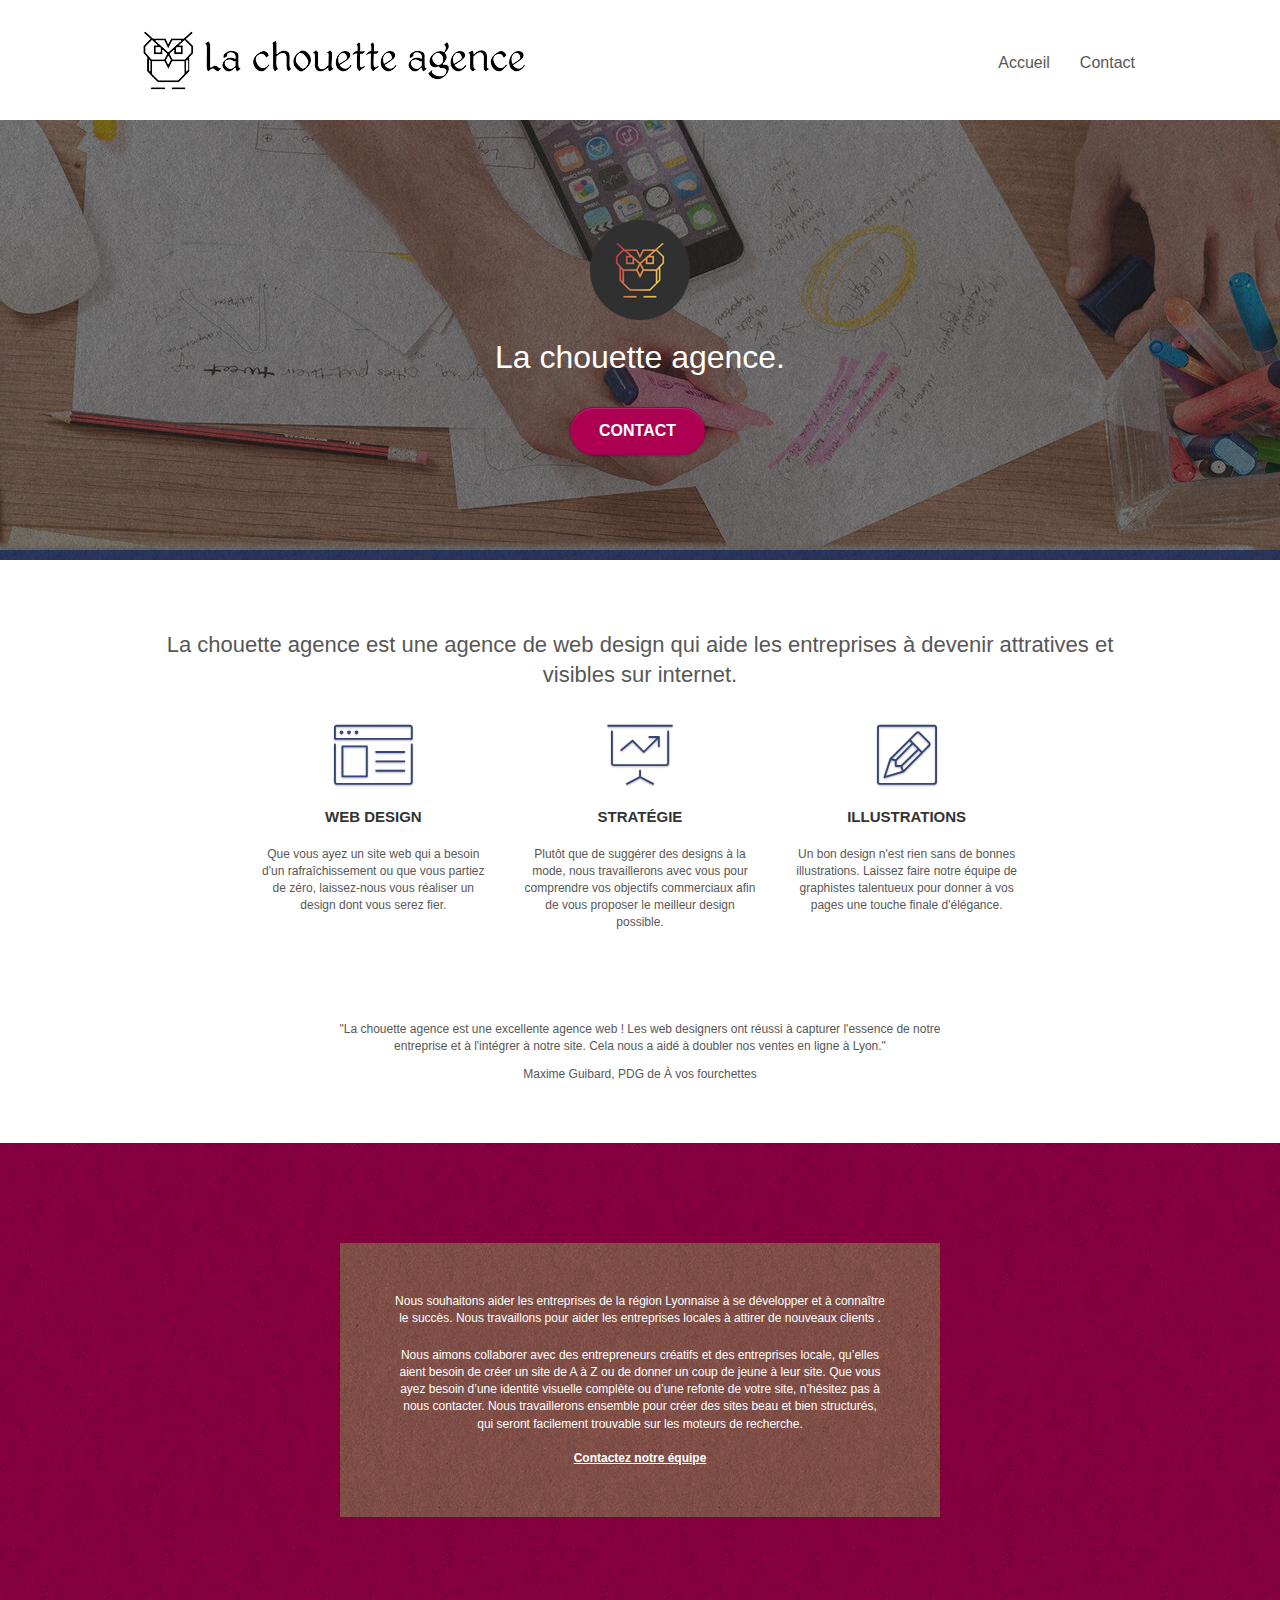
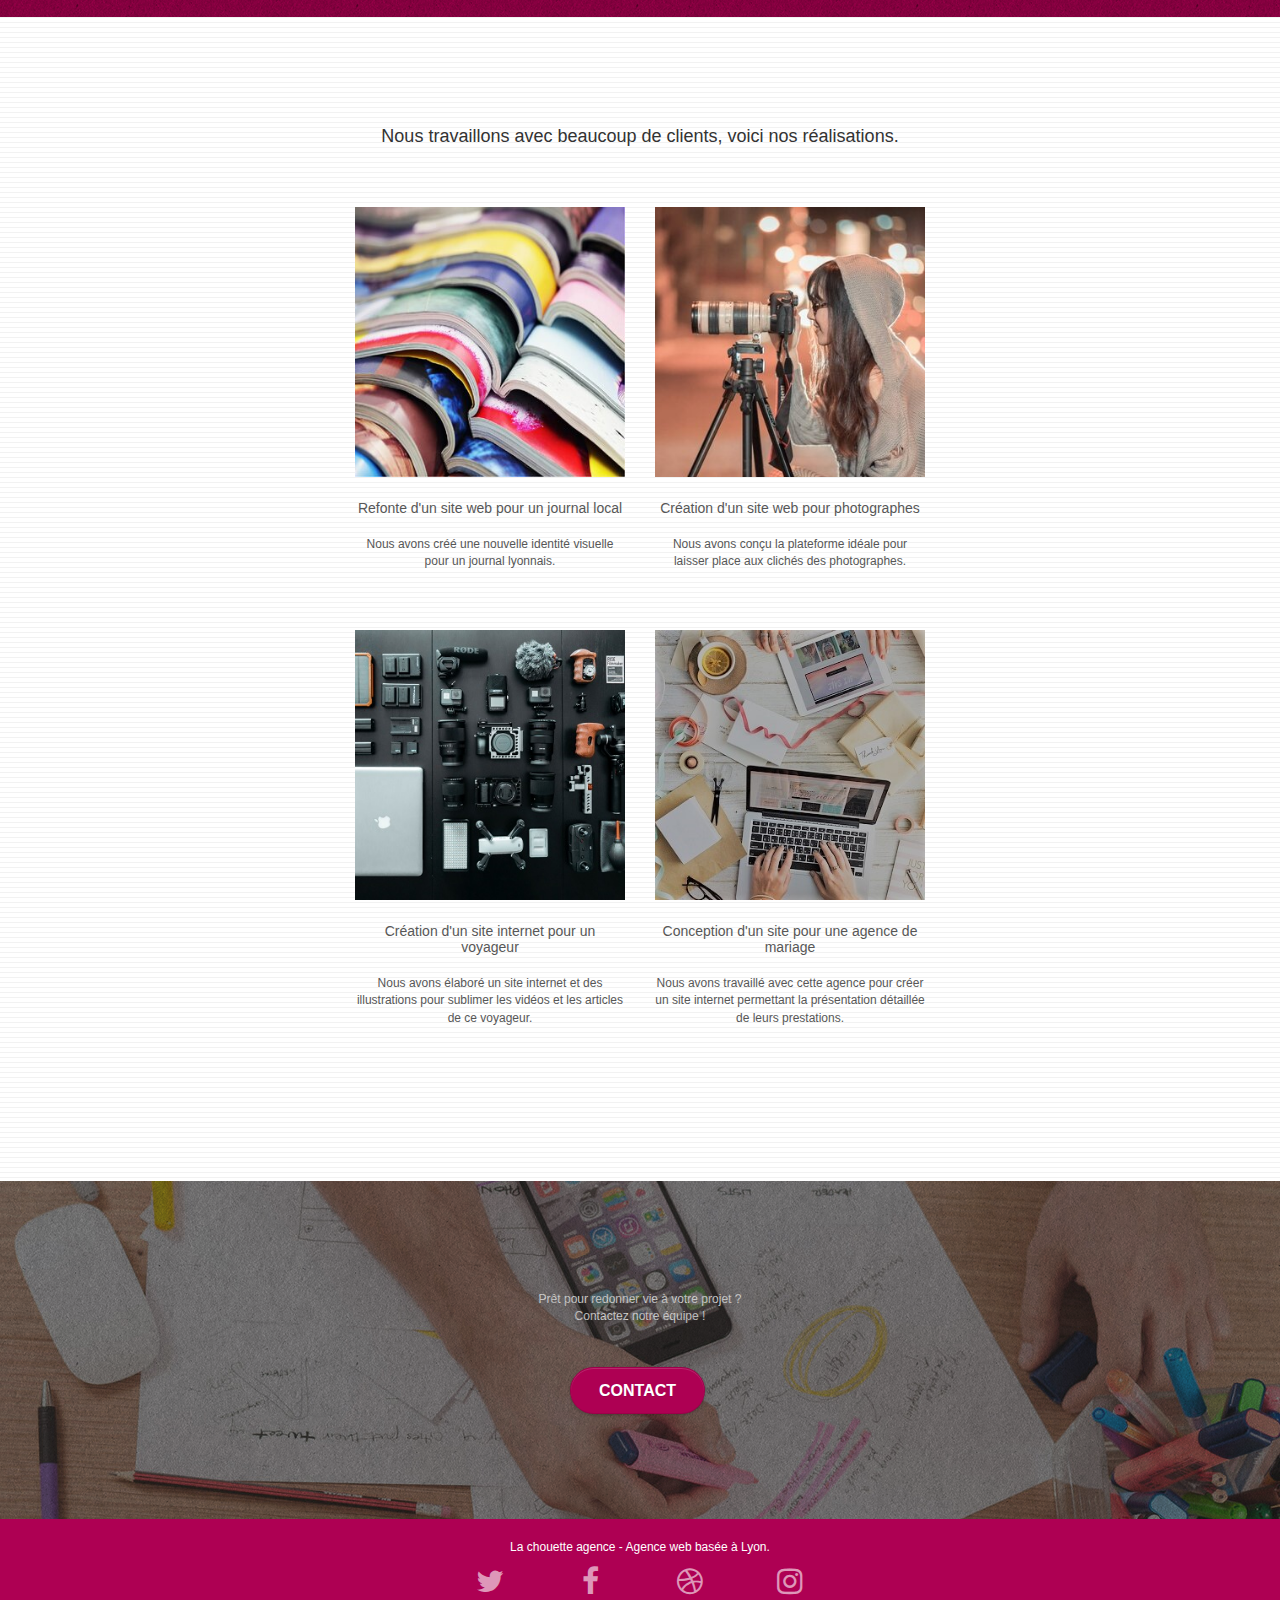
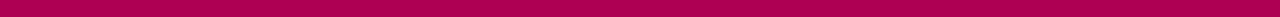
==== commit c495cd8b: "Commit fichier style.css" ====
--- a/index.html
+++ b/index.html
@@ -6,7 +6,7 @@
 		<meta name="viewport" content="width=device-width, initial-scale=1.0, viewport-fit=cover">
 		<link rel="shortcut icon" type="image/png" href="favicon.jpg">
 		<link rel="stylesheet" type="text/css" href="./css/bootstrap.css">
-		<link rel="stylesheet" type="text/css" href="./css/style.css">
+		<link rel="stylesheet" type="text/css" href="style.css">
 		<link rel="stylesheet" type="text/css" href="./css/font-awesome.css">
 		<link rel="stylesheet" type="text/css" href="./css/et-line.css">
 		<title>La chouette agence</title>
--- a/style.css
+++ b/style.css
@@ -0,0 +1,1045 @@
+body {
+    margin: 0;
+    padding: 0;
+    background: #FFF;
+    overflow-x: hidden;
+    -webkit-font-smoothing: antialiased;
+    -moz-osx-font-smoothing: grayscale;
+}
+
+a,
+button {
+    transition: all .3s ease-in-out;
+    outline: none!important;
+}
+
+a:hover {
+    text-decoration: none;
+    cursor: pointer;
+}
+
+#page-loading-blocs-notifaction {
+    position: fixed;
+    top: 0;
+    bottom: 0;
+    width: 100%;
+    z-index: 100000;
+    background: #FFFFFF url("img/pageload-spinner.gif") no-repeat center center;
+}
+
+.bloc {
+    width: 100%;
+    clear: both;
+    background: 50% 50% no-repeat;
+    padding: 0 50px;
+    -webkit-background-size: cover;
+    -moz-background-size: cover;
+    -o-background-size: cover;
+    background-size: cover;
+    position: relative;
+}
+
+.bloc .container {
+    padding-left: 0;
+    padding-right: 0;
+}
+
+.bloc-lg {
+    padding: 100px 50px;
+}
+
+.bloc-md {
+    padding: 50px;
+}
+
+.bloc-sm {
+    padding: 20px 50px;
+}
+
+.bg-center,
+.bg-l-edge,
+.bg-r-edge,
+.bg-t-edge,
+.bg-b-edge,
+.bg-tl-edge,
+.bg-bl-edge,
+.bg-tr-edge,
+.bg-br-edge,
+.bg-repeat {
+    -webkit-background-size: auto!important;
+    -moz-background-size: auto!important;
+    -o-background-size: auto!important;
+    background-size: auto!important;
+}
+
+.bg-repeat {
+    background: repeat;
+}
+
+.bg-t-edge {
+    background: top no-repeat;
+}
+
+.bloc-bg-texture::before {
+    content: "";
+    background-size: 2px 2px;
+    position: absolute;
+    top: 0;
+    bottom: 0;
+    left: 0;
+    right: 0;
+}
+
+.texture-paper::before {
+    background: url("img/texture-paper.png");
+    background-size: 280px 280px;
+}
+
+.b-parallax {
+    background-attachment: fixed;
+}
+
+.d-bloc {
+    color: rgba(255, 255, 255, .7);
+}
+
+.d-bloc button:hover {
+    color: rgba(255, 255, 255, .9);
+}
+
+.d-bloc .icon-round,
+.d-bloc .icon-square,
+.d-bloc .icon-rounded,
+.d-bloc .icon-semi-rounded-a,
+.d-bloc .icon-semi-rounded-b {
+    border-color: rgba(255, 255, 255, .9);
+}
+
+.d-bloc .divider-h span {
+    border-color: rgba(255, 255, 255, .2);
+}
+
+.d-bloc .a-btn,
+.d-bloc .navbar a,
+.d-bloc .navbar-brand,
+.d-bloc a .icon-sm,
+.d-bloc a .icon-md,
+.d-bloc a .icon-lg,
+.d-bloc a .icon-xl,
+.d-bloc h1 a,
+.d-bloc h2 a,
+.d-bloc h3 a,
+.d-bloc h4 a,
+.d-bloc h5 a,
+.d-bloc h6 a,
+.d-bloc p a {
+    color: rgba(255, 255, 255, .6);
+}
+
+.d-bloc .a-btn:hover,
+.d-bloc .navbar a:hover,
+.d-bloc .navbar-brand:hover,
+.d-bloc a:hover .icon-sm,
+.d-bloc a:hover .icon-md,
+.d-bloc a:hover .icon-lg,
+.d-bloc a:hover .icon-xl,
+.d-bloc h1 a:hover,
+.d-bloc h2 a:hover,
+.d-bloc h3 a:hover,
+.d-bloc h4 a:hover,
+.d-bloc h5 a:hover,
+.d-bloc h6 a:hover,
+.d-bloc p a:hover {
+    color: rgba(255, 255, 255, 1);
+}
+
+.d-bloc .navbar-toggle .icon-bar {
+    background: rgba(255, 255, 255, 1);
+}
+
+.d-bloc .btn-wire,
+.d-bloc .btn-wire:hover {
+    color: rgba(255, 255, 255, 1);
+    border-color: rgba(255, 255, 255, 1);
+}
+
+.d-bloc .panel {
+    color: rgba(0, 0, 0, .5);
+}
+
+.d-bloc .panel button:hover {
+    color: rgba(0, 0, 0, .7);
+}
+
+.d-bloc .panel icon {
+    border-color: rgba(0, 0, 0, .7);
+}
+
+.d-bloc .panel .divider-h span {
+    border-color: rgba(0, 0, 0, .1);
+}
+
+.d-bloc .panel .a-btn {
+    color: rgba(0, 0, 0, .6);
+}
+
+.d-bloc .panel .a-btn:hover {
+    color: rgba(0, 0, 0, 1);
+}
+
+.d-bloc .panel .btn-wire,
+.d-bloc .panel .btn-wire:hover {
+    color: rgba(0, 0, 0, .7);
+    border-color: rgba(0, 0, 0, .3);
+}
+
+.d-bloc .panel,
+.l-bloc {
+    color: rgba(0, 0, 0, .5);
+}
+
+.d-bloc .panel button:hover,
+.l-bloc button:hover {
+    color: rgba(0, 0, 0, .7);
+}
+
+.l-bloc .icon-round,
+.l-bloc .icon-square,
+.l-bloc .icon-rounded,
+.l-bloc .icon-semi-rounded-a,
+.l-bloc .icon-semi-rounded-b {
+    border-color: rgba(0, 0, 0, .7);
+}
+
+.d-bloc .panel .divider-h span,
+.l-bloc .divider-h span {
+    border-color: rgba(0, 0, 0, .1);
+}
+
+.d-bloc .panel .a-btn,
+.l-bloc .a-btn,
+.l-bloc .navbar a,
+.l-bloc .navbar-brand,
+.l-bloc a .icon-sm,
+.l-bloc a .icon-md,
+.l-bloc a .icon-lg,
+.l-bloc a .icon-xl,
+.l-bloc h1 a,
+.l-bloc h2 a,
+.l-bloc h3 a,
+.l-bloc h4 a,
+.l-bloc h5 a,
+.l-bloc h6 a,
+.l-bloc p a {
+    color: rgba(0, 0, 0, .6);
+}
+
+.d-bloc .panel .a-btn:hover,
+.l-bloc .a-btn:hover,
+.l-bloc .navbar a:hover,
+.l-bloc .navbar-brand:hover,
+.l-bloc a:hover .icon-sm,
+.l-bloc a:hover .icon-md,
+.l-bloc a:hover .icon-lg,
+.l-bloc a:hover .icon-xl,
+.l-bloc h1 a:hover,
+.l-bloc h2 a:hover,
+.l-bloc h3 a:hover,
+.l-bloc h4 a:hover,
+.l-bloc h5 a:hover,
+.l-bloc h6 a:hover,
+.l-bloc p a:hover {
+    color: rgba(0, 0, 0, 1);
+}
+
+.l-bloc .navbar-toggle .icon-bar {
+    color: rgba(0, 0, 0, .6);
+}
+
+.d-bloc .panel .btn-wire,
+.d-bloc .panel .btn-wire:hover,
+.l-bloc .btn-wire,
+.l-bloc .btn-wire:hover {
+    color: rgba(0, 0, 0, .7);
+    border-color: rgba(0, 0, 0, .3);
+}
+
+.voffset {
+    margin-top: 30px;
+}
+
+.voffset-lg {
+    margin-top: 80px;
+}
+
+.row-no-gutters {
+    margin-right: 0;
+    margin-left: 0;
+}
+
+.row.row-no-gutters > [class^="col-"],
+.row.row-no-gutters > [class*=" col-"] {
+    padding-right: 0;
+    padding-left: 0;
+}
+
+#bloc-1-hero h1 {
+    font-size: 32px;
+}
+
+.navbar {
+    margin-bottom: 0;
+    z-index: 1;
+}
+
+.navbar-brand {
+    height: auto;
+    padding: 3px 15px;
+    font-size: 25px;
+    font-weight: normal;
+    font-weight: 600;
+    line-height: 44px;
+}
+
+.navbar-brand img {
+    max-height: 200px;
+    margin: 0 5px 0 0;
+    display: inline;
+}
+
+.navbar-brand img[src$=svg] {
+    min-width: 100px;
+}
+
+.nav-center .navbar-brand img {
+    margin: 0;
+}
+
+.navbar .nav {
+    padding-top: 2px;
+    margin-right: -16px;
+    float: right;
+    z-index: 1;
+}
+
+.nav > li {
+    float: left;
+    margin-top: 4px;
+    font-size: 16px;
+}
+
+.navbar-nav .open .dropdown-menu > li > a {
+    text-align: inherit;
+}
+
+.nav > li a:hover,
+.nav > li a:focus {
+    background: transparent;
+}
+
+.navbar-toggle {
+    margin: 10px 10px 0 0;
+    border: 0px;
+}
+
+.navbar-toggle:hover {
+    background: transparent!important;
+}
+
+.navbar-toggle .icon-bar {
+    background-color: rgba(0, 0, 0, .5);
+    width: 26px;
+}
+
+.nav-invert .navbar .nav {
+    float: left;
+}
+
+.nav-invert .navbar-header,
+.nav-invert .navbar-brand {
+    float: right;
+    position: relative;
+    z-index: 2;
+}
+
+@media (min-width: 768px) {
+    .site-navigation {
+        position: absolute;
+        top: 50%;
+        right: 20px;
+        transform: translate(0, -50%);
+        -webkit-transform: translateY(-50%);
+    }
+    .nav > li .dropdown-menu a,
+    .nav > li .dropdown-menu a:hover {
+        color: #484848;
+    }
+    .nav-invert .site-navigation {
+        left: 0;
+        right: 0;
+    }
+    .nav-center {
+        text-align: center;
+    }
+    .nav-center .navbar-header {
+        width: 100%;
+    }
+    .nav-center .navbar-header,
+    .nav-center .navbar-brand,
+    .nav-center .nav > li {
+        float: none;
+        display: inline-block;
+    }
+    .nav-center .site-navigation {
+        position: relative;
+        width: 100%;
+        right: 0;
+        margin-right: 0px;
+        margin-top: 20px;
+    }
+    .nav-center.mini-nav .navbar-toggle {
+        float: none;
+        margin: 10px auto 0;
+    }
+}
+
+.nav > li > .dropdown a {
+    background: none!important;
+    display: block;
+    padding: 14px 15px;
+}
+
+nav .caret {
+    margin: 0 5px;
+}
+
+.dropdown-menu .dropdown-menu {
+    top: -8px;
+    left: 100%;
+}
+
+.dropdown-menu .dropmenu-flow-right {
+    top: 100%;
+    left: 0;
+    margin-left: -1px;
+    border-top-left-radius: 0;
+    border-top-right-radius: 0;
+}
+
+.dropdown-menu .dropdown span {
+    border: 4px solid black;
+    border-top-color: transparent;
+    border-right-color: transparent;
+    border-bottom-color: transparent;
+    margin: 6px -5px 0 0!important;
+    float: right;
+}
+
+.mg-md {
+    margin-top: 10px;
+    margin-bottom: 20px;
+}
+
+.mg-lg {
+    margin-top: 10px;
+    margin-bottom: 40px;
+}
+
+.btn {
+    margin: 0 5px 5px 0;
+}
+
+.btn.pull-right {
+    margin: 0 0 5px 5px;
+}
+
+.btn-d,
+.btn-d:hover,
+.btn-d:focus {
+    color: #FFF;
+    background: rgba(0, 0, 0, .3);
+}
+
+button {
+    outline: none!important;
+}
+
+.btn-rd {
+    border-radius: 40px;
+}
+
+.btn-clean {
+    border: 1px solid rgba(0, 0, 0, .08);
+    border-bottom-color: rgba(0, 0, 0, .1);
+    text-shadow: 0 1px 0 rgba(0, 0, 1, .1);
+    box-shadow: 0 1px 3px rgba(0, 0, 1, .25), inset 0 1px 0 0 rgba(255, 255, 255, .15);
+}
+
+.icon-md {
+    font-size: 30px!important;
+}
+
+.icon-lg {
+    font-size: 60px!important;
+}
+
+.sm-shadow {
+    text-shadow: 0 1px 2px rgba(0, 0, 0, .3);
+}
+
+.panel-sq,
+.panel-sq .panel-heading,
+.panel-sq .panel-footer {
+    border-radius: 0;
+}
+
+.panel-rd {
+    border-radius: 30px;
+}
+
+.panel-rd .panel-heading {
+    border-radius: 29px 29px 0 0;
+}
+
+.panel-rd .panel-footer {
+    border-radius: 0 0 29px 29px;
+}
+
+.form-control {
+    border-color: rgba(0, 0, 0, .1);
+    box-shadow: none;
+}
+
+.scrollToTop {
+    width: 40px;
+    height: 40px;
+    position: fixed;
+    bottom: 20px;
+    right: 20px;
+    opacity: 0;
+    z-index: 500;
+    transition: all .3s ease-in-out;
+}
+
+.scrollToTop span {
+    margin-top: 6px;
+}
+
+.showScrollTop {
+    font-size: 14px;
+    opacity: 1;
+}
+
+a[data-lightbox] {
+    position: relative;
+    display: block;
+    text-align: center;
+}
+
+a[data-lightbox]:hover::before {
+    content: "+";
+    font-family: "HelveticaNeue-Light", "Helvetica Neue Light", "Helvetica Neue", Helvetica, Arial;
+    font-display: swap;
+    font-size: 32px;
+    width: 50px;
+    height: 50px;
+    margin-left: -25px;
+    border-radius: 50%;
+    background: rgba(0, 0, 0, .6);
+    color: #FFF;
+    font-weight: 100;
+    z-index: 1;
+    position: absolute;
+    top: 50%;
+    transform: translateY(-50%);
+    -webkit-transform: translateY(-50%);
+}
+
+a[data-lightbox]:hover img {
+    opacity: 0.6;
+    -webkit-animation-fill-mode: none;
+    animation-fill-mode: none;
+}
+
+#lightbox-modal {
+    display: flex;
+    align-items: center;
+}
+
+#lightbox-modal .modal-dialog {
+    width: 90%;
+    max-width: 900px;
+    margin: 0 auto 0;
+}
+
+#lightbox-modal .modal-dialog img {
+    max-height: 90vh;
+    margin: 0 auto;
+}
+
+.lightbox-caption {
+    padding: 20px;
+    color: #FFF;
+    background: rgba(0, 0, 0, .5);
+    position: absolute;
+    left: 15px;
+    right: 15px;
+    bottom: 5px;
+}
+
+.close-lightbox {
+    color: #FFF;
+    font-size: 30px;
+    position: absolute;
+    top: 20px;
+    right: 20px;
+    z-index: 20;
+    background: rgba(0, 0, 0, .5);
+    border: none;
+    line-height: 30px;
+    padding: 0 9px 5px;
+    opacity: 0.3;
+}
+
+.close-lightbox:hover,
+.next-lightbox:hover,
+.prev-lightbox:hover {
+    opacity: 1.0;
+    color: #FFF;
+}
+
+.next-lightbox,
+.prev-lightbox {
+    font-size: 20px;
+    color: rgba(255, 255, 255, .9);
+    background: rgba(0, 0, 0, .5);
+    transition: all .2s ease-in-out;
+    position: absolute;
+    top: 45%;
+    z-index: 1;
+    opacity: 0.4;
+}
+
+.next-lightbox {
+    padding: 6px 8px 1px 13px;
+    right: 25px;
+}
+
+.prev-lightbox {
+    padding: 6px 13px 1px 10px;
+    left: 25px;
+}
+
+.snapshot-lb .modal-body {
+    padding-bottom: 45px;
+}
+
+.snapshot-lb .lightbox-caption {
+    padding: 0;
+    color: rgba(0, 0, 0, .5);
+    background: none;
+}
+
+h1,
+h2,
+h3,
+h4,
+h5,
+h6,
+p,
+label,
+.btn,
+a {
+    font-family: "helvetica";
+    font-display: swap;
+    font-weight: 400;
+    color: #575757!important;
+}
+
+.container {
+    max-width: 1000px;
+}
+
+.hero-bloc-text {
+    font-size: 38px;
+}
+
+.hero-bloc-text-sub {
+    font-size: 36px;
+}
+
+.statement-bloc-text {
+    line-height: 26px;
+    font-style: italic;
+    font-size: 20px;
+    text-align: center;
+    font-weight: lighter;
+    max-width: 520px;
+    margin: auto auto auto auto;
+}
+
+p {
+    font-size: 12px;
+}
+
+.tight-width-whitespace {
+    max-width: 600px;
+    margin: auto auto auto auto;
+}
+
+.h1 {
+    font-size: 20px;
+    font-family: "Open Sans";
+    font-display: swap;
+}
+
+.cta-hero {
+    margin-top: 22px;
+    color: #FFFFFF!important;
+    text-transform: uppercase;
+    padding: 12px 28px 12px 28px;
+    font-size: 16px;
+    font-weight: 700;
+}
+
+.social {
+    max-width: 400px;
+    margin: auto;
+}
+
+h2 {
+    font-size: 22px;
+    line-height: 1.4em;
+}
+
+h3 {
+    font-size: 15px;
+    text-transform: uppercase;
+    font-weight: 700;
+    color: #333333!important;
+}
+
+.med-width-whitespace {
+    max-width: 800px;
+    margin: auto auto auto auto;
+    box-shadow: 0px 0px 0px #000000;
+}
+
+h1 {
+    color: #333333!important;
+}
+
+h4 {
+    color: #333333!important;
+}
+
+.icons {
+    margin-bottom: 14px;
+    margin-top: 24px;
+}
+
+.white {
+    color: #FFFFFF!important;
+}
+
+.portfolio-thumb {
+    margin-bottom: 24px;
+}
+
+.portfolio-row {
+    margin-bottom: 44px;
+    margin-top: 50px;
+}
+
+.avatar {
+    box-shadow: 0px 4px 9px rgba(0, 0, 0, 0.3);
+}
+
+.black-background {
+    background-color: rgba(165, 147, 99, 0.7);
+    padding: 40px 40px 40px 40px;
+}
+
+.bold-link {
+    font-weight: 900;
+    text-decoration: underline!important;
+}
+
+.bgc-white {
+    background-color: #FFFFFF;
+}
+
+.bgc-dark-slate-blue {
+    background-color: #364577;
+}
+
+.bgc-atomic-tangerine {
+    background-color: #AE0053;
+}
+
+.tc-white {
+    color: #FFFFFF!important;
+}
+
+.btn-atomic-tangerine {
+    background: #AE0053;
+    color: #FFFFFF!important;
+}
+
+.btn-atomic-tangerine:hover {
+    background: #83003F!important;
+    color: #FFFFFF!important;
+}
+
+.ltc-white {
+    color: #FFFFFF!important;
+}
+
+.ltc-white:hover {
+    color: #cccccc!important;
+}
+
+.ltc-atomic-tangerine {
+    color: #F3976C!important;
+}
+
+.ltc-atomic-tangerine:hover {
+    color: #c27956!important;
+}
+
+.icon-dark-slate-blue {
+    color: #364577!important;
+    border-color: #364577!important;
+}
+
+.bg-dots-bg {
+    background-image: url("img/dots-bg.png");
+}
+
+.bg-lines-h2-bg {
+    background-image: url("img/lines-h2-bg.png");
+}
+
+.bg-banniere {
+    background-image: url("img/la-chouette-agence-banniere.jpg");
+}
+
+.bg-presentation {
+    background-image: url("img/image-de-presentation.jpg");
+}
+
+@media (max-width: 1024px) {
+    .bloc {
+        padding-left: 20px;
+        padding-right: 20px;
+    }
+    .bloc.full-width-bloc,
+    .bloc-tile-2.full-width-bloc .container,
+    .bloc-tile-3.full-width-bloc .container,
+    .bloc-tile-4.full-width-bloc .container {
+        padding-left: 0;
+        padding-right: 0;
+    }
+}
+
+@media (max-width: 992px) and (min-width: 768px) {
+    .navbar .nav {
+        max-width: 80%
+    }
+    .nav-center.navbar .nav {
+        max-width: 100%
+    }
+}
+
+@media only screen and (min-device-width: 768px) and (max-device-width: 1024px) and (orientation: landscape) {
+    .b-parallax {
+        background-attachment: scroll;
+    }
+}
+
+@media only screen and (min-device-width: 1024px) and (max-device-width: 1366px) and (-webkit-min-device-pixel-ratio: 1.5) {
+    .b-parallax {
+        background-attachment: scroll;
+    }
+}
+
+@media (max-width: 991px) {
+    .container {
+        width: 100%;
+    }
+    .b-parallax {
+        background-attachment: scroll;
+    }
+    .page-container,
+    #hero-bloc {
+        overflow-x: hidden;
+        position: relative;
+    }
+    .bloc {
+        padding-left: constant(safe-area-inset-left);
+        padding-right: constant(safe-area-inset-right);
+    }
+    .bloc-group,
+    .bloc-group .bloc {
+        display: block;
+        width: 100%;
+    }
+    .bloc-fill-screen .fill-bloc-top-edge,
+    .bloc-fill-screen .fill-bloc-bottom-edge {
+        padding: 0 20px;
+        padding-left: constant(safe-area-inset-left);
+        padding-right: constant(safe-area-inset-right);
+    }
+}
+
+@media (max-width: 767px) {
+    .page-container {
+        overflow-x: hidden;
+        position: relative;
+    }
+    h1,
+    h2,
+    h3,
+    h4,
+    h5,
+    h6,
+    p,
+    #disqus_thread {
+        padding-left: 10px!important;
+        padding-right: 10px!important;
+    }
+    .b-parallax {
+        background-attachment: scroll;
+    }
+    .navbar .nav {
+        padding-top: 0;
+        border-top: 1px solid rgba(0, 0, 0, .2);
+        float: none!important;
+    }
+    .navbar.row {
+        margin-left: 0;
+        margin-right: 0;
+    }
+    .site-navigation {
+        position: inherit;
+        transform: none;
+        -webkit-transform: none;
+        -ms-transform: none;
+    }
+    .nav > li {
+        margin-top: 0;
+        border-bottom: 1px solid rgba(0, 0, 0, .1);
+        background: rgba(0, 0, 0, .05);
+        text-align: left;
+        padding-left: 15px;
+        width: 100%;
+    }
+    .nav > li:hover {
+        background: rgba(0, 0, 0, .08);
+    }
+    .dropdown .dropdown a .caret {
+        float: none;
+        margin: 5px 0 0 10px!important;
+        border: 4px solid black;
+        border-bottom-color: transparent;
+        border-right-color: transparent;
+        border-left-color: transparent;
+    }
+    #hero-bloc .navbar .nav {
+        background: rgba(0, 0, 0, .8);
+    }
+    #hero-bloc .navbar .nav a {
+        color: rgba(255, 255, 255, .6);
+    }
+    .hero {
+        padding: 50px 0;
+    }
+    .hero-nav {
+        left: -1px;
+        right: -1px;
+    }
+    .navbar-collapse {
+        padding: 0;
+        overflow-x: hidden;
+        -webkit-box-shadow: none;
+        box-shadow: none;
+    }
+    .navbar-brand img {
+        max-height: 40px;
+        width: auto;
+    }
+    .nav-invert .navbar-header {
+        float: none;
+        width: 100%;
+    }
+    .nav-invert .navbar-toggle {
+        float: left;
+        margin-left: 10px;
+    }
+    .bloc {
+        padding-left: 0;
+        padding-right: 0;
+    }
+    .bloc-xxl,
+    .bloc-xl,
+    .bloc-lg {
+        padding: 40px 0;
+    }
+    .bloc-sm,
+    .bloc-md {
+        padding-left: 0;
+        padding-right: 0;
+    }
+    .bloc-tile-2 .container,
+    .bloc-tile-3 .container,
+    .bloc-tile-4 .container,
+    .bloc-fill-screen .fill-bloc-top-edge,
+    .bloc-fill-screen .fill-bloc-bottom-edge {
+        padding-left: 0;
+        padding-right: 0;
+    }
+    .a-block {
+        padding: 0 10px;
+    }
+    .btn-dwn {
+        display: none;
+    }
+    .voffset {
+        margin-top: 5px;
+    }
+    .voffset-md {
+        margin-top: 20px;
+    }
+    .voffset-lg {
+        margin-top: 30px;
+    }
+    form {
+        padding: 5px;
+    }
+    .close-lightbox {
+        display: inline-block;
+    }
+    .blocsapp-device-iphone5 {
+        background-size: 216px 425px;
+        padding-top: 60px;
+        width: 216px;
+        height: 425px;
+    }
+    .blocsapp-device-iphone5 img {
+        width: 180px;
+        height: 320px;
+    }
+}
+
+@media (max-width: 400px) {
+    .bloc {
+        padding-left: 0;
+        padding-right: 0;
+    }
+}
+
+@media (max-width: 767px) {
+    .bloc-mob-center-text {
+        text-align: center;
+    }
+}